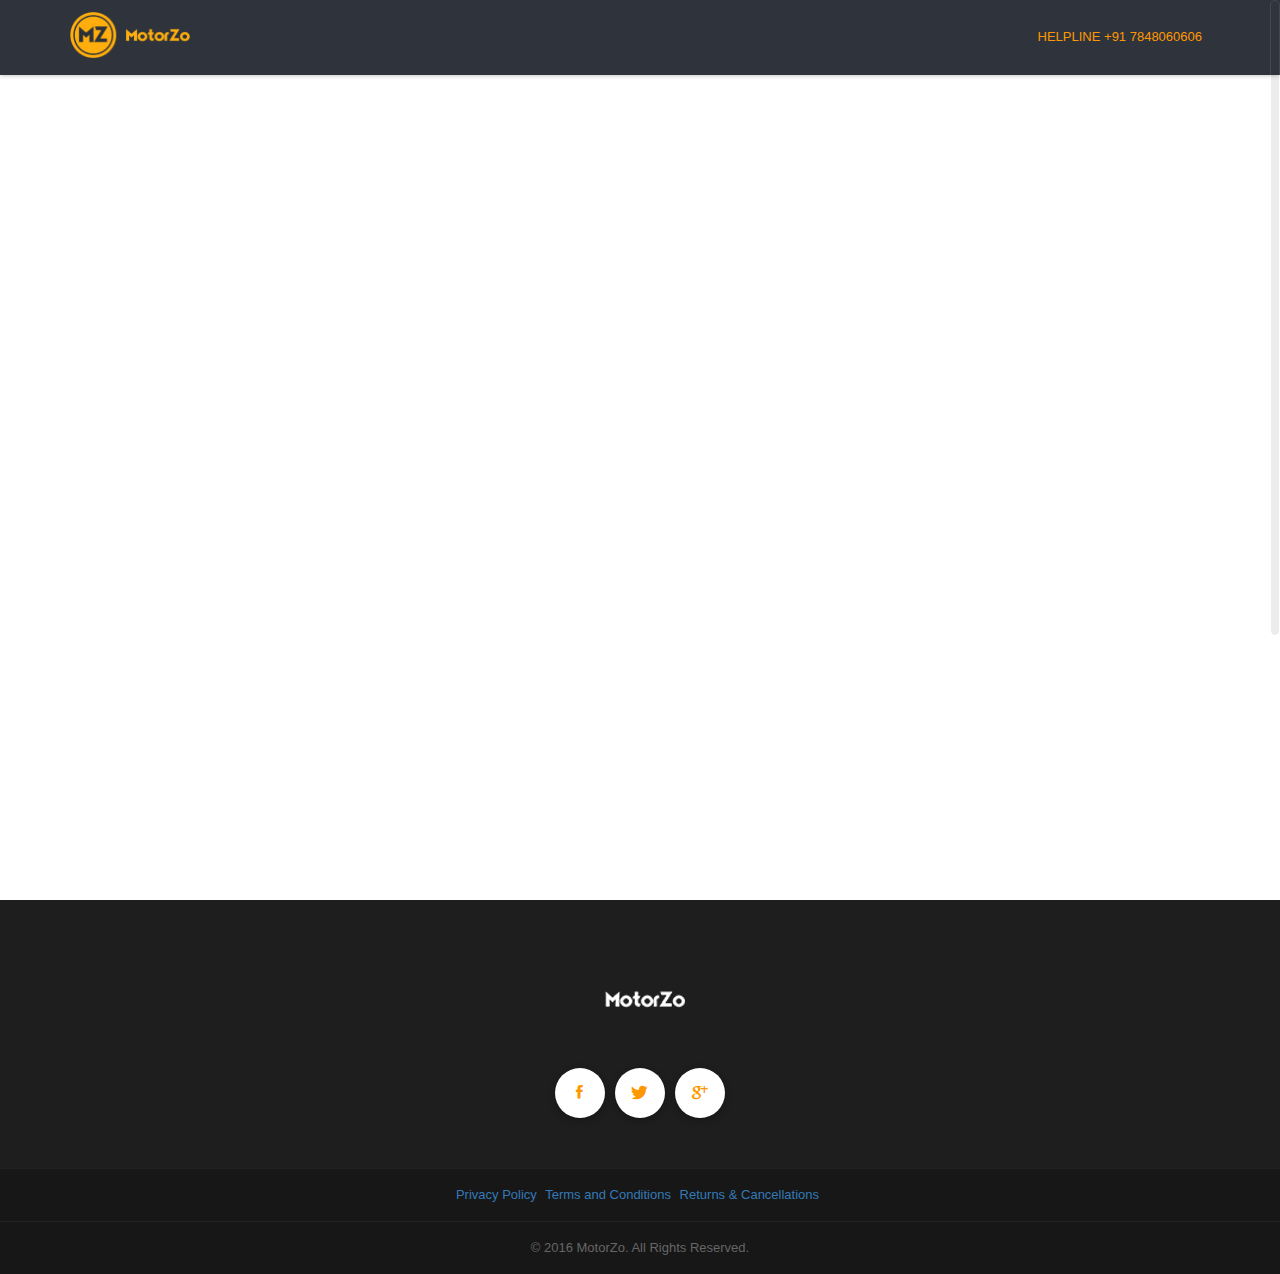
==== privacy-policy.html @ 5f4bff7f "changes in process" ====
<!DOCTYPE html>
<!--[if lt IE 7]>
<html class="no-js lt-ie9 lt-ie8 lt-ie7"> <![endif]-->
<!--[if IE 7]>
<html class="no-js lt-ie9 lt-ie8"> <![endif]-->
<!--[if IE 8]>
<html class="no-js lt-ie9"> <![endif]-->
<!--[if gt IE 8]><!-->
<html class="no-js"> <!--<![endif]-->
<head>
    <meta charset="utf-8">
    <meta http-equiv="X-UA-Compatible" content="IE=edge">
    <title>MotorZo - Car service in bangalore, Book car service in Bangalore,Online car repair services </title>
    <meta name="description"
          content="Motorzo - Best smart car service in Bangalore deals with car repairs, car wash, paint & denting available in a chepest price.">
    <meta name="keywords"
          content="Car service in Bangalore, Car repair, Car service, Car Breakdown service, Best car service, Eco car wash, Car engine repair,car service app,book your car service,car repair mechanics">
    <link rel="canonical" href="http://motorzo.in/"/>
    <meta name="google-site-verification" content="3ieWFFFNA6sRneStFb_Is4Vm1aM96dLu4SOVcyxwtTE"/>
    <script>
        (function (i, s, o, g, r, a, m) {
            i['GoogleAnalyticsObject'] = r;
            i[r] = i[r] || function () {
                        (i[r].q = i[r].q || []).push(arguments)
                    }, i[r].l = 1 * new Date();
            a = s.createElement(o),
                    m = s.getElementsByTagName(o)[0];
            a.async = 1;
            a.src = g;
            m.parentNode.insertBefore(a, m)
        })(window, document, 'script', '//www.google-analytics.com/analytics.js', 'ga');

        ga('create', 'UA-75656193-1', 'auto');
        ga('send', 'pageview');

    </script>


    <meta name="viewport" content="width=device-width, initial-scale=1">
    <link rel="shortcut icon" href="favicon.ico">

    <!-- Stylesheets -->
    <link rel="stylesheet" href="assets/css/materialize.min.css">
    <link rel="stylesheet" href="assets/css/bootstrap.min.css">

    <link rel="stylesheet" href="assets/css/font-awesome.min.css">
    <link rel="stylesheet" href="assets/css/ionicons.min.css">

    <link rel="stylesheet" href="assets/css/fonts.css">
    <link rel="stylesheet" href="assets/css/animate.min.css">
    <link rel="stylesheet" href="assets/owl-carousel/owl.carousel.css">
    <link rel="stylesheet" href="assets/owl-carousel/owl.theme.css">
    <link rel="stylesheet" href="assets/owl-carousel/owl.transitions.css">
    <link rel="stylesheet" href="assets/css/main.css">
    <link rel="stylesheet" href="assets/css/responsive.css">
    <link rel="stylesheet" href="assets/css/colors/color1.css">
    <!-- <link rel="stylesheet" href="assets/css/colors/color2.css"> -->
    <!-- <link rel="stylesheet" href="assets/css/colors/color3.css"> -->
    <!-- <link rel="stylesheet" href="assets/css/colors/color4.css"> -->
    <!-- <link rel="stylesheet" href="assets/css/colors/color5.css"> -->
    <!-- <link rel="stylesheet" href="assets/css/colors/color6.css"> -->
    <!-- <link rel="stylesheet" href="assets/css/colors/color7.css"> -->
    <!-- <link rel="stylesheet" href="assets/css/colors/color8.css"> -->


    <!-- Header Scripts -->

    <!--[if lt IE 9]>
    <script src="assets/js/vendor/html5shiv.js"></script>
    <![endif]-->

</head>
<body>
<!--[if lt IE 7]>
<p class="browsehappy">You are using an <strong>outdated</strong> browser. Please <a href="http://browsehappy.com/">upgrade
    your browser</a> to improve your experience.</p>
<![endif]-->

<!-- Header Menu start -->
<header class="main-header">
    <!-- desktop menu -->
    <div class="header-big-screen hidden-sm hidden-xs">
        <div class="container">
            <div class="header-inner clearfix">
                <a href="index.html" class="logo">
                    <img src="img/logo.png" alt="logo">
                </a>
                <nav class="menu">
                    <ul>

                        <li><a class="menu-smooth-scroll">
                            <div style="color:#FF9800">Helpline +91 7848060606</div>
                        </a></li>
                    </ul>
                </nav>
            </div>
        </div>
    </div>
    <!-- mobile menu -->
    <div class="header-mobile-screen visible-sm visible-xs full-height">
        <div class="header-inner full-height">
            <div class="logo-area clearfix">
                <a href="#home" data-section="#home" class="logo pull-left menu-smooth-scroll">
                    <img src="img/logo.png" alt="logo">
                </a>
                <div class="bar-area pull-right">
                    <a href="#" class="open-menu"><i class="fa fa-bars"></i></a>
                    <a href="#" class="close-menu"><i class="fa fa-times"></i></a>
                </div>
            </div>
            <nav class="menu animated">
                <ul>
                    <li class="current"><a href="#why" data-section="#why" class="menu-smooth-scroll">Why</a></li>
                    <li><a href="#features" data-section="#features" class="menu-smooth-scroll">Features</a></li>
                    <li><a href="#screenshot" data-section="#screenshot" class="menu-smooth-scroll">Screens</a></li>
                    <!-- <li><a href="#packages" data-section="#packages" class="menu-smooth-scroll">Packages</a></li> -->
                    <li><a href="#download" data-section="#download" class="menu-smooth-scroll">Download</a></li>
                    <!-- <li><a href="#team" data-section="#team" class="menu-smooth-scroll">Team</a></li> -->
                    <!-- <li><a href="#blog" data-section="#blog" class="menu-smooth-scroll">Blog</a></li> -->
                    <li><a href="#contact" data-section="#contact" class="menu-smooth-scroll">Contact</a></li>
                </ul>
            </nav>
        </div>
    </div>
</header>
<!-- Header Menu end -->


<!-- Main section start -->
<main class="main">
    <div id="main-container" class="clearfix">
        <section id="home" class="scroll-section banner">

        </section>
    </div>
</main>
<!-- Main section end -->


<!-- Footer area start -->
<footer class="main-footer">
    <div class="top">
        <div class="container">
            <div class="footer-logo">
                <img src="img/logo-white.png" alt="logo">
            </div>
            <div class="footer-social-area">
                <ul class="social footer-social">
                    <li><a href="https://www.facebook.com/MotorZo/" target="_blank" class="btn"><i
                            class="ion-social-facebook"></i></a></li>
                    <li><a href="https://twitter.com/MotorZo" target="_blank" class="btn"><i
                            class="ion-social-twitter"></i></a></li>
                    <li><a href="https://plus.google.com/u/0/b/110877452726288151484/110877452726288151484/posts"
                           target="_blank" class="btn"><i class="ion-social-googleplus"></i></a></li>
                </ul>
            </div>
        </div>
    </div>
    <div class="bottom">
        <div class="container">
            <a href="privacy-policy.html" style="margin-right: 5px">Privacy Policy</a>
            <a href="terms-and-conditions.html" style="margin-right: 5px">Terms and Conditions</a>
            <a href="cancellation-returns.html" style="margin-right: 5px">Returns & Cancellations</a>

        </div>
    </div>
    <div class="bottom">
        <div class="container">
            <p>&copy; 2016 MotorZo. All Rights Reserved.</p>
        </div>
    </div>
</footer>
<!-- Footer area end -->


<script>window.jQuery || document.write('<script type="text/javascript" src="assets/js/vendor/jquery-1.10.2.min.js"><\/script>')</script>

<script type="text/javascript" src="//platform.twitter.com/widgets.js"></script>
<script type="text/javascript" src="assets/js/vendor/detectmobilebrowser.js"></script>
<script type="text/javascript" src="assets/js/vendor/jquery.easing.1.3.js"></script>
<script type="text/javascript" src="assets/js/vendor/bootstrap.min.js"></script>
<script type="text/javascript" src="assets/js/vendor/materialize.min.js"></script>
<script type="text/javascript" src="assets/js/vendor/jquery.nicescroll.min.js"></script>
<script type="text/javascript" src="assets/js/vendor/waypoints.js"></script>
<script type="text/javascript" src="assets/js/vendor/wow.min.js"></script>

<script type="text/javascript" src="assets/js/vendor/jquery.easing.1.3.js"></script>
<script type="text/javascript" src="assets/js/vendor/matchMedia.js"></script>
<script type="text/javascript" src="assets/js/vendor/jquery.counterup.min.js"></script>
<script type="text/javascript" src="assets/js/vendor/jquery.stellar.js"></script>
<script type="text/javascript" src="assets/js/vendor/jquery.fitvids.js"></script>
<script type="text/javascript" src="assets/js/vendor/jquery.tubular.1.0.js"></script>
<script type="text/javascript" src="assets/owl-carousel/owl.carousel.min.js"></script>

<script type="text/javascript" src="assets/js/vendor/tweetie.js"></script>
<script type="text/javascript" src="assets/js/vendor/jquery.timeago.js"></script>
<script type="text/javascript" src="https://maps.google.com/maps/api/js?sensor=true"></script>
<script type="text/javascript" src="assets/js/vendor/jquery.ajaxchimp.min.js"></script>
<script type="text/javascript" src="assets/js/vendor/isotope.pkgd.min.js"></script>
<!-- jwPlayer -->
<script type="text/javascript" src="assets/jwplayer/jwplayer.js"></script>

<script type="text/javascript" src="assets/js/common.js"></script>
<script type="text/javascript" src="assets/js/main.js"></script>
<!-- <script type="text/javascript" src="assets/js/settings.js"></script>-->

<script type='text/javascript'>var fc_CSS = document.createElement('link');
fc_CSS.setAttribute('rel', 'stylesheet');
var isSecured = (window.location && window.location.protocol == 'https:');
var lang = document.getElementsByTagName('html')[0].getAttribute('lang');
var rtlLanguages = ['ar', 'he'];
var rtlSuffix = (rtlLanguages.indexOf(lang) >= 0) ? '-rtl' : '';
fc_CSS.setAttribute('type', 'text/css');
fc_CSS.setAttribute('href', ((isSecured) ? 'https://d36mpcpuzc4ztk.cloudfront.net' : 'http://assets1.chat.freshdesk.com') + '/css/visitor' + rtlSuffix + '.css');
document.getElementsByTagName('head')[0].appendChild(fc_CSS);
var fc_JS = document.createElement('script');
fc_JS.type = 'text/javascript';
fc_JS.defer = true;
fc_JS.src = ((isSecured) ? 'https://d36mpcpuzc4ztk.cloudfront.net' : 'http://assets.chat.freshdesk.com') + '/js/visitor.js';
(document.body ? document.body : document.getElementsByTagName('head')[0]).appendChild(fc_JS);
window.freshchat_setting = '[base64]';</script>
</body>
</html>
---- assets/css/fonts.css ----
/* ===================================================
   Apppick Fonts Stylesheet

   TOC:
    01. font: aileronlight
    02. font: aileronthin
    03. font: aileronregular

====================================================== */



/* ====================================================
   font: aileronlight
=======================================================*/
@font-face {
    font-family: 'aileronlight';
    src: url('../fonts/aileron-light-webfont.eot');
    src: url('../fonts/aileron-light-webfont.eot?#iefix') format('embedded-opentype'),
         url('../fonts/aileron-light-webfont.woff2') format('woff2'),
         url('../fonts/aileron-light-webfont.woff') format('woff'),
         url('../fonts/aileron-light-webfont.ttf') format('truetype'),
         url('../fonts/aileron-light-webfont.svg#aileronlight') format('svg');
    font-weight: normal;
    font-style: normal;
}


/* ====================================================
   font: aileronthin
=======================================================*/
@font-face {
    font-family: 'aileronthin';
    src: url('../fonts/aileron-thin-webfont.eot');
    src: url('../fonts/aileron-thin-webfont.eot?#iefix') format('embedded-opentype'),
         url('../fonts/aileron-thin-webfont.woff2') format('woff2'),
         url('../fonts/aileron-thin-webfont.woff') format('woff'),
         url('../fonts/aileron-thin-webfont.ttf') format('truetype'),
         url('../fonts/aileron-thin-webfont.svg#aileronthin') format('svg');
    font-weight: normal;
    font-style: normal;
}


/* ====================================================
   font: aileronregular
=======================================================*/
@font-face {
    font-family: 'aileronregular';
    src: url('../fonts/aileron-regular-webfont.eot');
    src: url('../fonts/aileron-regular-webfont.eot?#iefix') format('embedded-opentype'),
         url('../fonts/aileron-regular-webfont.woff2') format('woff2'),
         url('../fonts/aileron-regular-webfont.woff') format('woff'),
         url('../fonts/aileron-regular-webfont.ttf') format('truetype'),
         url('../fonts/aileron-regular-webfont.svg#aileronregular') format('svg');
    font-weight: normal;
    font-style: normal;
}


/* ====================================================
   font: aileronbold
=======================================================*/
@font-face {
    font-family: 'aileronbold';
    src: url('../fonts/aileron-bold-webfont.eot');
    src: url('../fonts/aileron-bold-webfont.eot?#iefix') format('embedded-opentype'),
         url('../fonts/aileron-bold-webfont.woff2') format('woff2'),
         url('../fonts/aileron-bold-webfont.woff') format('woff'),
         url('../fonts/aileron-bold-webfont.ttf') format('truetype'),
         url('../fonts/aileron-bold-webfont.svg#aileronbold') format('svg');
    font-weight: normal;
    font-style: normal;
}
---- assets/css/main.css ----
/* ===================================================
   Apppick Layout Stylesheet

   TOC:
    01. General & Global Styles
    02. Section Common Styles
    03. Preloader Styles
    04. Header Styles
    05. Banner Styles
    06. Welcome / Features Styles
    07. Why-This-App Styles
    08. Awesome-Feature Styles
    09. App-Brief Styles
    10. Statistics Styles
    11. Screenshot Styles
    12. Video Styles
    13. Testimonial Styles
    14. Pricing-Table Styles
    15. Offer Styles
    16. Download Styles
    17. Team Styles
    18. Blog Styles
    19. News-Letter Styles
    20. Twitter Styles
    21. Map Styles
    22. Contact Styles
    23. Footer Styles
    24. Some Helper Styles

====================================================== */




/* ====================================================
   General & Global Styles
=======================================================*/
.container .row {
    margin: 0px;
    margin-left: -15px;
    margin-right: -15px;
}

.col-xxs-1,
.col-xxs-2,
.col-xxs-3,
.col-xxs-4,
.col-xxs-5,
.col-xxs-6,
.col-xxs-7,
.col-xxs-8,
.col-xxs-9,
.col-xxs-10,
.col-xxs-11,
.col-xxs-12 {
    position: relative;
    min-height: 1px;
    padding-right: 15px;
    padding-left: 15px;
    float: left;
}


.visible-xxs {
    display: none !important;
}

@media (max-width: 600px) {

    .col-xxs-12 {
        width: 100%;
    }
    .col-xxs-11 {
        width: 91.66666667%;
    }
    .col-xxs-10 {
        width: 83.33333333%;
    }
    .col-xxs-9 {
        width: 75%;
    }
    .col-xxs-8 {
        width: 66.66666667%;
    }
    .col-xxs-7 {
        width: 58.33333333%;
    }
    .col-xxs-6 {
        width: 50%;
    }
    .col-xxs-5 {
        width: 41.66666667%;
    }
    .col-xxs-4 {
        width: 33.33333333%;
    }
    .col-xxs-3 {
        width: 25%;
    }
    .col-xxs-2 {
        width: 16.66666667%;
    }
    .col-xxs-1 {
        width: 8.33333333%;
    }
    .hidden-xxs {
        display: none !important;
    }
    .visible-xxs {
        display: block !important;
    }
}


@-webkit-keyframes fadeInUpSmall{
    0%{
        opacity:0;
        filter: alpha(opacity=0);
        -webkit-transform:translate3d(0,20px,0);
        transform:translate3d(0,20px,0)
    }
    100%{
        opacity:1;
        filter: alpha(opacity=100);
        -webkit-transform:none;
        transform:none
    }
}
@keyframes fadeInUpSmall{
    0% {
        opacity:0;
        filter: alpha(opacity=0);
        -webkit-transform:translate3d(0,20px,0);
        transform:translate3d(0,20px,0)
    }
    100% {
        opacity:1;
        filter: alpha(opacity=100);
        -webkit-transform:none;
        transform:none
    }
}
.fadeInUpSmall {
    -webkit-animation-name:fadeInUpSmall;
    animation-name:fadeInUpSmall
}

@-webkit-keyframes fadeOutUpSmall{
    0% {
        opacity:1;
        filter: alpha(opacity=100);
    }
    100% {
        opacity:0;
        filter: alpha(opacity=0);
        -webkit-transform:translate3d(0,-20px,0);
        transform:translate3d(0,-20px,0);
    }
}

@keyframes fadeOutUpSmall{
    0% {
        opacity:1;
        filter: alpha(opacity=100);
    }
    100% {
        opacity:0;
        filter: alpha(opacity=0);
        -webkit-transform:translate3d(0,-20px,0);
        transform:translate3d(0,-20px,0);
    }
}
.fadeOutUpSmall {
    -webkit-animation-name:fadeOutUpSmall;
    animation-name:fadeOutUpSmall;
}



html,
button,
input,
select,
textarea {
    color: #666;
}

body, html {
    font-size: 14px;
    line-height: 2;
    color: #666;
    width: 100%;
    height: 100%;
    font-family: "LemonMilk", sans-serif;
}
p {
    margin: 0px;
    margin-bottom: 25px;
}

img {
    max-width: 100%;
}

a,
a:hover,
a:visited,
a:focus,
a:active {
    text-decoration: none;
    outline: none !important;
}

a {
    -webkit-transition: all .3s ease;
    transition: all .3s ease;
}

.bg-white {
    background-color: #fff !important;
}
.text-center {
    text-align: center;
}

h1, h2, h3 {
    line-height: 1.2;
    margin: 0px;
}

h4, h5, h6 {
    line-height: 1.5;
    margin: 0px;
}

ul, ol {
    margin: 0px;
    padding: 0px;
}

iframe {
    border: none;
}

/*
 * Remove text-shadow in selection highlight: h5bp.com/i
 * These selection rule sets have to be separate.
 * Customize the background color to match your design.
 */

::-moz-selection {
    background: #b3d4fc;
    text-shadow: none;
}

::selection {
    background: #b3d4fc;
    text-shadow: none;
}

/*=============== A better looking default horizontal rule */

hr {
    display: block;
    height: 1px;
    border: 0;
    border-top: 1px solid #ccc;
    margin: 1em 0;
    padding: 0;
}

/*
 * Remove the gap between images, videos, audio and canvas and the bottom of
 * their containers: h5bp.com/i/440
 */

audio,
canvas,
img,
video {
    vertical-align: middle;
}

/* ================ Remove default fieldset styles */

fieldset {
    border: 0;
    margin: 0;
    padding: 0;
}

/* ================ Allow only vertical resizing of textareas */

textarea {
    resize: vertical;
}

/* ========================== Browse Happy prompt */

.browsehappy {
    margin: 0.2em 0;
    background: #ccc;
    color: #000;
    padding: 0.2em 0;
}


/* ======================================= buttons */

.th-btn {
    outline: none;
    display: inline-block;
    line-height: 1;
    border: none;
    border-radius: 0;
    font-size: 16px;
    height: auto;
}

.th-btn-default {
    color: #fff !important;
    border-color: #fff;
    background: #666;
}



.th-btn-big {
    padding: 17px 43px 16px;
}

.th-btn-medium {
    padding: 16px 30px 15px;
    font-size: 14px;
    text-transform: uppercase;
}

.th-btn-small {
    padding: 11px 16px 10px;
    font-size: 13px;
}


.btn-plain {
    background: #fff;
    box-shadow: none !important;
    padding-left: 0px;
    font-weight: 700;
}
.btn-plain:hover {
    padding-left: 16px;
    color: #fff !important;
}

blockquote {
    margin: 0px;
    padding: 0px;
    border: none;
}

main.main {
    position: relative;
    z-index: 888;
}



/* ====================================================
   Section Common Styles
=======================================================*/

.hidden-overflow {
    overflow: hidden;
}

.overlay {
    position: absolute;
    width: 100%;
    height: 100%;
    top: 0px;
    left: 0px;
}


.overlay-content {
    position: relative;
    z-index: 1;
}


.section-head {
    margin-bottom: 83px;
    line-height: 2.2;
}
.section-head.only-title {
    margin-bottom: 66px;
}

.section-title {
    font-size: 36px;
    line-height: 1.2;
}

.section-title.title-1 {
    margin-bottom: 33px;
    color: #222;
    font-weight: 900;
    text-transform: uppercase;
}

.section-title.title-2 {
    margin-bottom: 28px;
    color: #333;
    font-weight: 300;
}

.section-title.white {
    color: #fff;
}

.section-space {
    padding: 115px 0px;
}

.section-space-top {
    padding-top: 120px;
}

.section-space-bottom {
    padding-bottom: 120px;
}

.parallux-bg {
    background-attachment: fixed;
    background-size: cover !important;
    background-repeat: no-repeat;
}

.section-bg-01 {
    background-color: #f7f7f7;
}
.section-bg-02 {
    background-color: #fff;
}

.color-white {
    color: #fff !important;
}
.color-black {
    color: #666 !important;
}

.container-width {
    width: 1420px;
    max-width: 100%;
    position: relative;
    margin: 0 auto;
    padding: 0px 45px;
}
.container-width .container {
    max-width: 100%;
}


.slider-arrow {
    position: absolute;
    font-size: 30px;
    color: #d0d0d0;
    width: 40px;
    height: 40px;
    line-height: 40px;
    text-align: center;
    top: 50%;
    margin-top: -20px;
}
.slider-arrow.right-arrow {
    right: 0px;
}
.slider-arrow.left-arrow {
    left: 0px;
}




/* ====================================================
   Preloader Styles
=======================================================*/

#loader {
    position: fixed;
    top: 0;
    left: 0;
    width: 100%;
    height: 100%;
    z-index: 99999;
    background-color: #fff;
}

.loader-content {
    text-align: center;
    position: relative;
    top: 50%;
    margin-top: -50px;
    height: 103px;
}

.loading-title {
    color: #333;
}

#loader .preloader-wrapper {
    margin-bottom: 30px;
}






/* ====================================================
   Header Styles
=======================================================*/

.main-header {
    position: fixed;
    width: 100%;
    z-index: 999;
    top: 0px;
    left: 0px;
    box-shadow: 0px 0px 5px rgba(0, 0, 0, 0.3);
    height: auto !important;
}

.header-big-screen {
    background-color: #2f343c;
}


.main-header.mobileBG .full-height {
    height: 100%;
}

.logo {
    float: left;
    display: inline-block;
    max-width: 120px;
    padding: 12px 0px;
}

.menu {
    float: right;
    background: transparent;
    width: auto;
    height: auto;
    line-height: inherit;
    box-shadow: none;
}

.menu li {
    list-style: none;
    position: relative;
    background: none !important;
    display: inline-block;
    margin-left: 15px;
    float: none;
}

.menu li a {
    display: block;
    outline: none !important;
    font-size: 13px;
    color: #727272;
    padding: 30px 8px 26px;
    line-height: 1;
    text-transform: uppercase;
    border-bottom: 6px solid transparent;
}

.menu li.has-sub a {
    border-color: transparent !important;
}

.menu li.has-sub > a:after {
    content: "\f107";
    font-family: FontAwesome;
    font-size: inherit;
    text-rendering: auto;
    -webkit-font-smoothing: antialiased;
    -moz-osx-font-smoothing: grayscale;
    display: inline-block;
    margin-left: 10px;
}

.menu li .sub-menu {
    position: absolute;
    background: #fff;
    width: 200px;
    right: 0px;
    box-shadow: 0px 3px 3px -2px rgba(0, 0, 0, 0.2);
    visibility: hidden;
    opacity: 0;
    filter: alpha(opacity=0);
    -webkit-transition: all .3s;
    transition: all .3s;
    border-top: 6px solid transparent;
    top: 100%;
    margin-top: -6px;
    padding-top: 6px;
}

.menu li .sub-menu li {
    width: 100%;
    margin: 0px;
}

.menu li .sub-menu li a {
    padding: 17px 25px 15px;
    border: none;
}
.menu li:hover .sub-menu {
    visibility: visible;
    opacity: 1;
    filter: alpha(opacity=100);
}

/*---- Header Mobile Screen ----*/


.mobileBG .header-mobile-screen .header-inner {
    padding-bottom: 63px;
}

.main-header.mobileBG {
    top: 0px !important;
    height: auto !important;
}



.header-mobile-screen .logo-area {
    padding: 0px 35px;
    background: #fff;
}

.header-mobile-screen .logo-area .logo {
    margin-bottom: 0px;
}

.header-mobile-screen .bar-area {
    margin-top: 22px;
}

.header-mobile-screen .bar-area a {
    font-size: 25px;
    line-height: 1;
    display: block;
}

.header-mobile-screen .bar-area a.close-menu {
    display: none;
}

.header-mobile-screen .menu {
    text-align: left;
    display: none;
    overflow: auto;
    overflow-x: hidden;
    max-height: 100%;
    padding-left: 15px;
    padding-right: 15px;
    margin-top: 15px;
    padding-bottom: 15px;
}


.header-mobile-screen .menu li {
    display: block;
    margin-left: 0px;
    padding-left: 20px;
    padding-right: 20px;
}
.header-mobile-screen .menu li:hover,
.header-mobile-screen .menu li.current {
    background-color: #fff !important;
}

.header-mobile-screen .menu li:last-child {
    border-bottom: none;
}

.header-mobile-screen .menu li a {
    color: #fff;
    font-size: 14px;
    padding: 21px 0px 18px;
    border: none;
    position: relative;
}


.header-mobile-screen .sub-menu li a {
    padding: 14px 0px 13px;
    font-size: 13px;
}

.header-mobile-screen .menu li.has-sub > a:after {
    position: absolute;
    right: 0px;
    -webkit-transform: rotate(-90deg);
    -ms-transform: rotate(-90deg);
    transform: rotate(-90deg);
}

.header-mobile-screen .menu li.has-sub.active > a:after {
    -webkit-transform: rotate(0deg);
    -ms-transform: rotate(0deg);
    transform: rotate(0deg);
}


.header-mobile-screen .menu li .sub-menu {
    position: relative;
    border-top: none;
    width: 100%;
    padding: 0px 0px 20px;
    display: none;
    visibility: visible;
    opacity: 1;
    filter: alpha(opacity=100);
    margin: 0px;
}
.header-mobile-screen .menu li .sub-menu li {
    padding: 0px;
}


/* ====================================================
   Banner Styles
=======================================================*/

.banner {
    position: relative;
    min-height: 100%;
    padding-top: 189px;
    padding-bottom: 90px;
}
.banner-bg {
    background-image: url('../../img/banner_bg.jpg');
}

.banner .heading {
    font-size: 50px;
    color: #fff;
    line-height: 1.18;
    margin-bottom: 25px;
    letter-spacing: 2px;
    font-weight: bold;
}

.banner .banner-content {
    margin-top: 8%;
    margin-bottom: 15%;
}

.banner .button-area {
    display: table;
    width: 100%;
}
.banner .button-area a {
    margin: 10px;
}

.banner .sub-heading {
    width: 100%;
    color: #fff;
    word-spacing: 3px;
    font-size: 17px;
    font-weight: 300;
    line-height: 1.9;
}
.banner .sub-heading a {
    color: #fff;
    font-weight: 400;
}



.home-bottom-content {
    position: absolute;
    width: 100%;
    bottom: 0px;
    text-align: center;
    border-bottom: 1px solid #e9e9e9;
    overflow: hidden;
}

.single-section {
    display: inline-block;
    padding: 32px 0px 28px;
    border-right: 1px solid #E9E9E9;
    width: 300px;
}

.single-section:last-child {
    border-right: none;
}

.single-section i {
    margin-left: 10px;
}

.single-section a {
    color: #666;
}

.banner-feature {
    color: #fff;
}
.banner-feature-list {
    display: inline-block;
    width: 9%;
    min-width: 175px;
    margin-bottom: 50px;
}
.banner-feature-list i {
    font-size: 30px;
    color: #FFF;
    margin-bottom: 25px;
    display: inline-block;
    line-height: 1;
}
.banner-feature-list .title {
    font-size: 13px;
    font-weight: 300;
}


.call-to-section {
    background: #FFFFFF;
    position: relative;
    z-index: 2;
}







/* ====================================================
   Why-This-App Styles
=======================================================*/

.why-this-app .section-space {}

.why-this-app .section-title {
    margin-bottom: 38px;
}


.why-section-col {
    display: table-cell;
    float: none;
    vertical-align: middle;
    max-width: 50% !important;
}

.why-this-app p {
    margin-bottom: 20px;
}

.why-slider {
    width: 556px;
    position: relative;
    overflow: hidden;
    margin-top: 10px;
}


.why-slider > * {
    margin-top: 0px !important;
    position: absolute !important;
    width: 100%;
    top: 0px;
    left: 100%;
    overflow: hidden;
}


.why-this-app .thumb-area img:nth-child(2) {
    -webkit-transform: translateX(200px);
    -ms-transform: translateX(200px);
    transform: translateX(200px);
    -webkit-transition: all 1s;
    transition: all 1s;
}

.why-this-app .thumb-area.active img:nth-child(2) {
    -webkit-transform: translateX(0px);
    -ms-transform: translateX(0px);
    transform: translateX(0px);
}
.why-this-app .thumb-area.inactive img:nth-child(2) {
    -webkit-transform: translateX(-50px);
    -ms-transform: translateX(-50px);
    transform: translateX(-50px);
}

.owl-carousel .owl-item {
    overflow: hidden;
}

.app-reasion-lists li {
    list-style: none;
    margin-bottom: 30px;
    min-height: 60px;
}

.app-reasion-lists li:last-child {
    margin-bottom: 0px;
}

.app-reasion-lists li a {
    display: block;
    position: relative;
    padding-left: 80px;
}

.app-reasion-lists li a .left-area,
.app-reasion-lists li a:focus .left-area {
    font-size: 24px;
    overflow: hidden;
    width: 60px;
    height: 60px;
    display: inline-block;
    background: #fff;
    border-radius: 50%;
    border: none;
    text-align: center;
    line-height: 58px;
    position: absolute;
    top: 0px;
    left: 0px;
    padding: 0px;
    -webkit-transition: all .3s ease;
    transition: all .3s ease;
}

.app-reasion-lists li a .right-area {
    color: #666;
}

.app-reasion-lists li a:hover .left-area i,
.app-reasion-lists li.active a .left-area i,
.app-reasion-lists li.active a:hover .left-area i {
    color: #fff;
}


/* ====================================================
   Awesome-Feature Styles
=======================================================*/

.amazing-feature.section-space {
    padding-bottom: 90px;
}

.feature-lists-style-one .feature-list {
    position: relative;
    margin-bottom: 23px;
}

.feature-lists-style-one .icon-area {
    width: 60px;
    color: #fff;
    height: 60px;
    line-height: 60px;
    border-radius: 50%;
    font-size: 24px;
    text-align: center;
    -webkit-transition: .3s;
    transition: .3s;
    float: left;
    margin-right: 20px;
    margin-top: 10px;
}

.feature-lists-style-one .icon-area i {}
.feature-lists-style-one .f-content-area {
    overflow: hidden;
}
.feature-lists-style-one .title {
    font-size: 18px;
    margin-bottom: 13px;
    font-weight: 400;
    color: #333;
    margin-top: 2px;
}



/* ====================================================
   App-Brief Styles
=======================================================*/

.app-brief.owl-carousel {
    background-color: #fff;
    padding-bottom: 100px;
}
.thumb-area {
    position: relative;
    height: 474px;
    margin-top: 10px;
}
.thumb-area img {
    position: relative;
    top: 0px;
}

.app-brief-article .content,
.app-brief-article .thumb-area  {
    -webkit-transition: all 1.5s ease;
    transition: all 1.5s ease;
}

.app-brief.owl-theme .owl-controls .owl-pagination .owl-page span {
    width: 50px;
    height: 5px;
    margin: 0px 2px;
    opacity: 1;
    filter: alpha(opacity=100);
    border-radius: 0px;
    background: #ddd;
}


.left-item .app-brief-article .thumb-area {
    -webkit-transform:translateX(-500px);
    -ms-transform:translateX(-500px);
    transform:translateX(-500px);
}


.right-item .app-brief-article .content {
    -webkit-transform:translateX(500px);
    -ms-transform:translateX(500px);
    transform:translateX(500px);
}


.active .app-brief-article .thumb-area {
    -webkit-transform:translateX(0%);
    -ms-transform:translateX(0%);
    transform:translateX(0%);
}

.active .app-brief-article .content {
    -webkit-transform:translateX(0%);
    -ms-transform:translateX(0%);
    transform:translateX(0%);
}


form p span{
    display: block;
}
.wpcf7-list-item-label{
    display: inline;
}
.pb-fw-wrap{
    position: relative;
    top: 50px;
}
.main-footer {
    position: relative;
    top: 0;
    z-index: 111;
}
.date-959{
    width: 200px;
}
select {
    display: block;
}
input[type=text], input[type=password], input[type=email], input[type=url], input[type=time], input[type=date], input[type=datetime-local], input[type=tel], input[type=number], input[type=search], textarea.materialize-textarea{
    height: 20px;
}
[type="checkbox"]:not(:checked), [type="checkbox"]:checked {
    position: inherit;
    /* left: -9999px; */
}

.app-brief-article {
    padding-bottom: 110px;
}

.owl-item .app-brief-article {
    padding-bottom: 40px;
}
.app-brief-article .section-title {
    margin-bottom: 40px;
}

.app-brief-article p {
    margin-bottom: 20px;
}

.thumb-area img:nth-child(1) {
    left: 45px;
    z-index: 2;
    top:12px;
}
.thumb-area img:nth-child(2) {
    right: 76px;
    position: absolute;
    top: 21px;
}

.content a {}
.content ul {
    margin: 0px;
    padding: 0px;
    margin-bottom: 30px;
}
.content ul li:before {
    list-style: none;
    content: "\f474";
    margin-right: 20px;
    display: inline-block;
    font-family: "Ionicons";
    speak: none;
    font-size: 18px;
    font-style: normal;
    font-weight: normal;
    font-variant: normal;
    text-transform: none;
    text-rendering: auto;
    line-height: 1;
    -webkit-font-smoothing: antialiased;
    -moz-osx-font-smoothing: grayscale;
    vertical-align: middle;
}

.content ol {
    padding: 0px;
    margin: 0px;
    padding-left: 23px;
}
.content ol li {
    -webkit-padding-start: 12px;
    -moz-padding-start: 12px;
}

.content li {
    margin-bottom: 5px;
}
.content ul li {
    list-style: none;
}


/* ====================================================
   Statistics Styles
=======================================================*/

.statistics-01 {}

.statistics-bg {
    background-image: url('../../img/bg-02.jpg');
}

.statistics-01 .section-space {
    padding: 118px 0px 64px;
}

.statistic-area {
    position: relative;
    margin: 0px 30px;
}
.statistics-01 .statistic-area {
    margin: 0px;
    margin-bottom: 50px;
    padding: 0px !important;
}

.statistics-01 .top {
    line-height: 1;
    margin-bottom: 16px;
}

.statistics-01 i {
    font-size: 50px;
    color: #fff;
    vertical-align: middle;
    margin-right: 16px;
}

.statistics-01 .number {
    font-size: 40px;
    display: inline-block;
    vertical-align: middle;
    font-weight: 900;
}
.statistics-01 .text {
    font-size: 16px;
    color: #fff;
    margin: 0px;
    font-weight: 300;
}




/* ====================================================
   Screenshot Styles
=======================================================*/

.screenshot {
    background-color: #fff;
}

.screenshot.section-space {
    padding-bottom: 108px;
}

.screenshoot-wrapper {
    margin-top: 52px;
}

.screenshoot-area {
    position: relative;
}



.screenshoot-area .mobile-bg {
    position: absolute;
    top: -42px;
    left: 50%;
    margin-left: -112px;
    z-index: 3;
}

.screenshoot-slider {
    z-index: 2;
}

.screenshoot-slider .owl-wrapper-outer {
    margin-bottom: 100px;
}

.screenshoot-slider .owl-item {
    -webkit-transition: all .2s ease;
    transition: all .2s ease;
}

.screenshoot-slider .owl-item img {
    width: auto;
    display: inline-block;
}
.screenshoot-slider .owl-item {
    -webkit-transition: all .5s ease;
    transition: all .5s ease;
}

.screenshoot-slider .owl-item.left-item {
    padding-right: 24px;
    text-align: left;
}
.screenshoot-slider .owl-item.center-item {
    padding: 0px 12px;
    text-align: center;
}
.screenshoot-slider .owl-item.right-item {
    padding-left: 24px;
    text-align: right;
}

.screenshoot-slider .owl-item img {
    max-width: 100%;
}

.owl-theme .owl-controls .owl-pagination {
    text-align: center;
}
.owl-theme .owl-controls .owl-pagination .owl-page {
    display: inline-block;
}
.owl-theme .owl-controls .owl-pagination .owl-page span {
    width: 12px;
    height: 12px;
    margin: 3px;
    opacity: 1;
    filter: alpha(opacity=100);
    border-radius: 50%;
    background: #bbb;
    display: block;
}

.screenshoot-arrow {
    margin-top: -88px;
}








/* ====================================================
   Video Styles
=======================================================*/

.video-section.section-space {
    padding-bottom: 120px;
}
.video-section .section-head {
    margin-bottom: 0px;
}

.video-buttons {
    margin: -3px;
    margin-top: 40px;
}
.video-buttons a {
    margin: 3px;
}




/* ====================================================
   Testimonial Styles
=======================================================*/

.testimonial {
    color: #000;
}
.testimonial-bg {
    background-image: url('../../img/bg-03.jpg');
}

.testimonial .section-space {
    padding-bottom: 111px;
}

.section-relative {
    position: relative;
}

.single-testimonial {
    text-align: center;
}
.single-testimonial .tes-thumbnail-area {
    position: relative;
    display: table;
    margin: 0px auto 34px;
}
.single-testimonial .tes-thumbnail-outer {
    width: 184px;
    height: 184px;
    border-radius: 50%;
    overflow: hidden;
    border: 2px solid #fff;
    background-color: #fff;
}
.single-testimonial .tes-thumb-img {
    width: 100%;
}
.single-testimonial .thumb-icon-area {
    position: absolute;
    top: 20px;
    right: -6px;
    width: 50px;
    height: 50px;
    line-height: 50px;
    border-radius: 50%;
    font-size: 20px;
    background-color: #fff;
}


.single-testimonial blockquote {
    padding: 0;
    margin: 0;
    border: none;
    line-height: 1.7;
}
.single-testimonial blockquote .blockquote-text {
    font-size: 18px;
    font-style: italic;
    color: #fff;
    margin-bottom: 18px;
}
.single-testimonial blockquote .blockquote-text p {}
.single-testimonial blockquote cite {
    color: #fff;
    font-style: normal;
    font-size: 16px;
}


.tes-thumb-ctrl-area {
    margin-top: 45px;
}
.tes-thumb-ctrl-lists {
    display: table;
    margin: 0px auto;
}
.tes-thumb-ctrl-lists li {
    width: 52px;
    height: 52px;
    border: 1px solid #fff;
    border-radius: 50%;
    overflow: hidden;
    display: inline-block;
    margin-right: 15px;
    z-index: 2;
    position: relative;
    background-color: #fff;
}
.tes-thumb-ctrl-lists li a {
    position: relative;
    display: block;
    width: 100%;
    height: 100%;
    border-radius: 50%;
    overflow: hidden;
}
.tes-thumb-ctrl-lists li a img {
    position: relative;
    width: 100%;
    border-radius: 50%;
}
.tes-thumb-ctrl-lists li a .tes-thumb-overlay {
    position: absolute;
    opacity: 0;
    filter: alpha(opacity=0);
    top: 0px;
    left: 0px;
    width: 100%;
    height: 100%;
    border-radius: 50%;
    -webkit-transition : opacity .5s ease;
    transition : opacity .5s ease;
}
.tes-thumb-ctrl-lists li.active a .tes-thumb-overlay {
    opacity: .5;
    filter: alpha(opacity=50);
}




/* ====================================================
   Pricing-Table Styles
=======================================================*/

.pricing-table {
    position: relative;
    background-color: #fff;
}

.pricing-table.section-space,
.pricing-table .section-space {
    padding-bottom: 90px;
}

.single-pricing-table {
    background-color: #fff;
    margin-bottom: 30px;
    box-shadow: 0px 1px 5px rgba(0,0,0,.2);
}

.pricing-table-style-one .pricing-container > * {
    padding: 0px 40px;
    position: relative;
}

.pricing-table-style-one .pricing-container .p-t-header {
    padding-top: 60px;
    margin-bottom: 30px;
}


.pricing-table-style-one .th-btn-parent {
    color: #fff;
}


.pricing-table-style-one .pricing-container .p-t-header .pricing-title {
    font-size: 36px;
    margin: 0px;
    margin-left: -3px;
    font-weight: 300;
}

.pricing-table-style-one .best-tag {
    width: 60px;
    height: 47px;
    background-color: #fff;
    text-align: center;
    padding: 15px 5px;
    line-height: 16px;
    font-size: 14px;
    position: absolute;
    top: -2px;
    right: 20px;
    box-shadow: 0px 0px 1px rgba(0, 0, 0, 0.2);
}

.pricing-table-style-one .pricing-container .p-t-body {
    margin-bottom: 40px;
}

.pricing-table-style-one .pricing-container .p-t-body ul {
    margin: 0px;
    padding: 0px;
}

.pricing-table-style-one .pricing-container .p-t-body ul li {
    list-style: none;
    margin-bottom: 22px;
    color: #999;
}

.pricing-table-style-one .pricing-container .p-t-body ul li.not-include {
    text-decoration: line-through;
}

.pricing-table-style-one .pricing-container .p-t-footer {
    padding-bottom: 40px;
}

.pricing-table-style-one .pricing-container .p-t-footer .price {
    float: left;
    font-size: 36px;
    line-height: 1;
    font-weight: 300;
}

.pricing-table-style-one .pricing-container .p-t-footer .price .currency {
    font-size: 25px;
    line-height: 1;
    display: inline-block;
    font-weight: 400;
    margin-right: 3px;
}
.pricing-table-style-one .pricing-container .p-t-footer .price span {
    vertical-align: middle;
}

.pricing-table-style-one .pricing-container .p-t-footer .button {
    float: right;
}

.pricing-table-style-one.best {
    color: #fff;
}
.pricing-table-style-one.best .th-btn {
    background-color: #fff !important;
}

.pricing-table-style-one.best .pricing-container .p-t-body ul li {
    color: #fff;
}



/* ====================================================
   Offer Styles
=======================================================*/

.special-offer {}
.offer-content-wrapper {
    position: relative;
    min-height: 610px;
}
.offer-left-area,
.offer-right-area {
    float: left;
    width: 50%;
    min-height: 1px;
}

.offer-image-area {
    text-align: center;
    position: absolute;
    bottom: 0px;
    width: inherit;
    padding: 0px 20px;
}
.offer-content {
    margin-top: 16%;
    margin-bottom: 50px;
    position: relative;
    padding-left: 15px;
}
.offer-content .offer-abs-bg {
    position: absolute;
    top: 0px;
    right: 0px;
}
.offer-content .offer-abs-bg .big-font {
    font-size: 300px;
    opacity: .1;
    filter: alpha(opacity=10);
    margin-top: -30px;
}


.offer-content h2 {
    font-size: 30px;
    font-weight: 400;
    line-height: 1.13;
    margin-bottom: 47px;
    color: #333;
}
.offer-content h2 span {
    display: block;
    margin-left: 80px;
    font-size: 39px;
    font-weight: 500;
    text-transform: uppercase;
}
.offer-content h3 {
    color: #333;
    margin-bottom: 42px;
    font-size: 24px;
    font-weight: 400;
}
.offer-content h3 span {
}
.offer-content p:last-of-type {
    margin-bottom: 41px;
}
.offer-content a {}






/* ====================================================
   Download Styles
=======================================================*/

.download {
}

.download-bg {
    background-image: url('../../img/bg-04.jpg');
}

.download-buttons {
    margin-top: 66px;
}

.download-buttons a {
    display: inline-block;
    background: #fff;
    padding: 19px 33px;
    line-height: 1;
    margin: 5px;
    text-align: left;
    color: inherit;
    height: auto;
    border-radius: 0px;
}
.download-buttons a * {
    letter-spacing: 0px;

}
.download-buttons .left-area {
    font-size: 25px;
    float: left;
    margin-right: 17px;
}

.download-buttons .right-area {
    float: right;
}
.download-buttons .right-area * {
}
.download-buttons .top-area {
    display: block;
    font-size: 11px;
    margin-bottom: 3px;
    color: #666;
}
.download-buttons .bottom-area {
    display: block;
    color: #333;
    font-size: 16px;
}

.download-buttons a:hover * {
    color: #fff;
}

.download-buttons a:active {
    box-shadow: 0px 2px 4px rgba(0, 0, 0, 0.5) inset;
}






/* ====================================================
   Team Styles
=======================================================*/

.team-member {
    background-color: #fff;
}
.team-member.section-space {
    padding-bottom: 28px;
}
.single-team-wrap {
    padding: 0px 20px;
    padding-bottom: 160px;
}
.single-team {
    position: relative;
}
.single-team .team-member-img {
    position: relative;
    z-index: 2;
}
.single-team .team-member-img img {
    width: 100%;
    max-width: 100%;
    -webkit-filter: grayscale(100%);
    -moz-filter: grayscale(100%);
    -o-filter: grayscale(100%);
    -ms-filter: grayscale(100%);
    filter: grayscale(100%);
    -webkit-filter: gray;
    filter: gray;

    -webkit-transition: all .4s ease;
    transition: all .4s ease;
}

.single-team .team-member-info {
    position: absolute;
    width: 100%;
    left: 0px;
    top: 100%;
    padding-top: 26px;
}
.single-team .info-area-top {
    margin-bottom: 20px;
}

.team-theme-01 .single-team .info-area-top {
    -webkit-transform: translateY(-66px);
    -ms-transform: translateY(-66px);
    transform: translateY(-66px);
    -webkit-transition: all .4s ease;
    transition: all .4s ease;
}

.team-theme-01:hover .single-team .info-area-top {
    -webkit-transform: translateY(0px);
    -ms-transform: translateY(0px);
    transform: translateY(0px);
}

.team-theme-01:hover .single-team .team-member-img img {
    -webkit-filter: grayscale(0%);
    -moz-filter: grayscale(0%);
    -o-filter: grayscale(0%);
    -ms-filter: grayscale(0%);
    filter: grayscale(0%);
}

.team-theme-01 .single-team .info-area-bottom {
    -webkit-transform: translateY(-66px);
    -ms-transform: translateY(-66px);
    transform: translateY(-66px);
    -webkit-transition: all .4s ease;
    transition: all .4s ease;
}
.team-theme-01:hover .single-team .info-area-bottom {
    -webkit-transform: translateY(06px);
    -ms-transform: translateY(06px);
    transform: translateY(06px);
}

.single-team .info-area-bottom .t-m-name {
    font-size: 18px;
    color: #333;
    margin-bottom: 5px;
    text-transform: uppercase;
    font-weight: 500;
}
.single-team .info-area-bottom .t-m-designation {
    font-size: 14px;
}

.social {
    padding: 0px;
    margin: 0px;
    display: table;
    width: 100%;
    margin-bottom: -5px;
}
.social li {
    list-style: none;
    display: inline-block;
    margin: 5px;
}
.social li a {
    display: block;
    width: 35px;
    height: 35px;
    border-radius: 50%;
    line-height: 35px;
    font-size: 15px;
    text-align: center;
    padding: 0;
}

.team-theme-01 .single-team:hover .area-top img {
    -webkit-filter: grayscale(0%);
    -moz-filter: grayscale(0%);
    -o-filter: grayscale(0%);
    -ms-filter: grayscale(0%);
    filter: grayscale(0%);
}






/* ====================================================
   Blog Styles
=======================================================*/


.blog-section {
    background-color: #f7f7f7;
    padding-bottom: 120px;
}
.blog-section .home-blog-posts {
    margin-bottom: 25px;
}
.single-post {
    padding-top: 4px;
}

.comment-link {
    color: #333;
}

.blog-posts {
    overflow: hidden;
}
.single-blog-post.theme01 {
    background: #fff;
    padding: 20px;
}

.single-blog-post {
    margin-bottom: 30px;
    width: 100%;
}
.blog-post-thumb-container {
    position: relative;
    margin-bottom: 15px;
    line-height: 1;
    width: 100%;
    overflow: hidden;
}
.blog-post-thumb-container .blog-post-thumb-permalink {
    display: block;
    position: relative;
}
.blog-post-thumb-container .blog-post-thumb-permalink:after {
    position: absolute;
    content: "\f08e";
    font: normal normal normal 15px/33px FontAwesome;
    text-rendering: auto;
    -webkit-font-smoothing: antialiased;
    -moz-osx-font-smoothing: grayscale;
    border: 1px solid #fff;
    color: #fff;
    left: 50%;
    top: 50%;
    width: 35px;
    height: 35px;
    text-align: center;
    margin-left: -17px;
    margin-top: -17px;
    -webkit-transition: all .3s ease;
    transition: all .3s ease;
    opacity: 0;
    filter: alpha(opacity=0);
    -webkit-transform: scale(0);
    -ms-transform: scale(0);
    transform: scale(0);
}
.blog-post-thumb-container .blog-post-thumbnail {
    max-width: 100%;
    width: 100%;
    -webkit-filter: grayscale(100%);
    -moz-filter: grayscale(100%);
    -o-filter: grayscale(100%);
    -ms-filter: grayscale(100%);
    filter: grayscale(100%);
    -webkit-filter: gray;
    filter: gray;

    -webkit-transition: all .4s ease;
    transition: all .4s ease;
}
.blog-post-thumb-container:hover .blog-post-thumbnail {
    -webkit-filter: grayscale(0%);
    -moz-filter: grayscale(0%);
    -o-filter: grayscale(0%);
    -ms-filter: grayscale(0%);
    filter: grayscale(0%);
}
.blog-post-thumb-container .blog-post-thumb-permalink:hover:after {
    opacity: 1;
    filter: alpha(opacity=100);
    -webkit-transform: scale(1);
    -ms-transform: scale(1);
    transform: scale(1);
}

.blog-post-thumb-container .jwlogo {
    display: none !important;
}

.single-blog-post .blog-post-title-permalink {
    display: table;
    color: #333;
}
.single-blog-post .blog-post-title {
    font-size: 20px;
    margin-bottom: 4px;
    text-transform: uppercase;
    font-weight: 900;
}
.single-blog-post .blog-post-meta,
.single-blog-post .blog-post-meta a {
    font-size: 13px;
    color: #bbbbbb;
}
.single-blog-post .blog-post-meta {
    margin-bottom: 13px;
}

.single-blog-post .blog-post-content {
    color: #666;
    margin-bottom: 18px;
    max-height: 137px;
    overflow: hidden;
}
.single-blog-post .blog-post-content *:last-child {
    margin-bottom: 0px;
}

.single-blog-post .blog-post-bottom-meta {
}

.single-blog-post .blog-post-bottom-meta a.favorite-link {
    color: #a3a3a3;
}

.single-blog-post .blog-post-bottom-meta.read-more .favorite-link {
    margin-top: 6px;
}



.blog-post-thumb-container > iframe {
    width: 100% !important;
    border: none;
    height: 100% !important;
}

.thumb-slides-controller {}
.thumb-slides-controller a {
    font-size: 16px;
    width: 25px;
    height: 25px;
    line-height: 25px;
    text-align: center;
    display: block;
    position: absolute;
    top: 5px;
    left: 5px;
    color: #fff;
    -webkit-transition: all .5s ease;
    transition: all .5s ease;
}
.thumb-slides-controller a.right-arrow {
    left: 35px;
}
.thumb-slides-controller a:hover {
    background-color: #444;
}





/* ====================================================
   News-Letter Styles
=======================================================*/

.news-letter {}

.news-letter-bg {
    background-image: url('../../img/bg-05.jpg');
}

.news-letter .section-space {
    padding-bottom: 111px;
}

.newsletter-form-area form {
    display: inline-block;
    position: relative;
    width: 530px;
    max-width: 100%;
}

.newsletter-form-area .mail-icon {
    width: 25px;
    position: absolute;
    left: 0px;
    top: 0px;
    height: 100%;
    padding: 0px;
    margin: 0px;
    line-height: 39px;
    color: #ADADAD;
    font-size: 17px;
    text-align: left;
}

.newsletter-form-area form input[type="email"] {
    border: none;
    max-width: 100%;
    color: #ddd;
    border-bottom: 1px solid #fff;
    margin: 0px;
    padding-right: 30px;
    padding-left: 30px;
    text-align: center;
    display: block;
    box-sizing: border-box;
    font-weight: 300;
    font-size: 14px;
}
.newsletter-form-area form input[type="submit"] {
    outline: none;
    text-indent: -99999px;
    background: url('../../img/go-btn.png') transparent no-repeat;
    width: 25px;
    background-position: center right;
    border: none;
    position: absolute;
    right: 0px;
    top: 0px;
    height: 100%;
    padding: 0px;
    margin: 0px;
}



.newsletter-form-area input::-webkit-input-placeholder {
    line-height: 1.9;
    color: #bbb;
}

.newsletter-form-area input:-moz-placeholder {
    line-height: 1.9;
    color: #bbb;
}

.newsletter-form-area input::-moz-placeholder {
    line-height: 1.9;
    color: #bbb;
}

.newsletter-form-area input:-ms-input-placeholder {
    line-height: 1.9;
    color: #bbb;
}

.mailchimp-form-message {
    display: table;
    margin: 30px auto 0px;
    color: #333;
    font-size: 13px;
    padding: 7px 15px;
    font-weight: 400;
    background-color: #fff;
}
.mailchimp-form-message.error {
    color: #FF5F5F;
}
.mailchimp-form-message * {
    margin: 0px;
}





/* ====================================================
   Twitter Styles
=======================================================*/

.tweet-section {
    background-color: #fff;
}
.tweet-section.section-space {
    padding-bottom: 108px;
}
.twitter-header {
    margin-top: 5px;
}
.twitter-header .twitter-icon {
    font-size: 50px;
    margin-bottom: 18px;
    display: inline-block;
}
.twitter-header .twitter-title {
    font-size: 30px;
}


#allTweets {}
#allTweets .single-tweet {}
#allTweets .single-tweet .tweet-date {
    font-size: 15px;
    color: #999;
    margin-bottom: 18px;
    line-height: 1;
}

#allTweets .single-tweet .tweet-text {
    margin-bottom: 25px;
    font-size: 15px;
}

#allTweets .single-tweet .tweet-text a:hover {}

#allTweets .single-tweet .tweet-controlls {
    margin-bottom: 22px;
}

#allTweets .single-tweet .tweet-controlls a {
    color: #999;
    margin-left: 15px;
    margin-right: 15px;
}

#allTweets .single-tweet .tweet-controlls a i {
    display: inline-block;
    margin-right: 5px;
    font-size: 14px;
    vertical-align: middle;
}
#allTweets .single-tweet .tweet-controlls a.relpy-btn i {
    font-size: 22px;
}
#allTweets .single-tweet .tweet-controlls a.retweet-btn i {
    font-size: 16px;
}
#allTweets .single-tweet .tweet-controlls a.favorite-btn i {
    font-size: 16px;
}


.slider-arrow.tweets-arrow {
    margin-top: 20px;
}







/* ====================================================
   Map Styles
=======================================================*/
.map-section {
    position: relative;
}

.map-header-area {
    text-align: center;
    color: #fff;
    padding: 36px 0px;
    width: 100%;
    z-index: 1;
}
.map-header-area h2 {
    font-size: 24px;
    text-transform: uppercase;
    font-weight: 900;
}
.map-header-area h2 .location-icon {
    display: inline-block;
    background: #fff;
    color: #666;
    width: 50px;
    height: 50px;
    border-radius: 50%;
    line-height: 50px;
    margin-right: 18px;
}

.map {
    width: 100%;
    height: 450px;
}
.map #map {
    display: block;
    width: 100%;
    height: 100%;
}

#map img {
    max-width: inherit;
}







/* ====================================================
   Contact Styles
=======================================================*/

.contact {
    position: relative;
    bottom: 0px;
    width: 100%;
    background-color: #fff;
    border-top: 1px solid rgba(0,0,0,.1);
}

.contact .contact-location-toggle-btn {
    display: block;
    width: 66px;
    height: 66px;
    line-height: 66px;
    text-align: center;
    border-radius: 50%;
    color: #fff;
    padding: 0px;
    position: absolute;
    top: 0px;
    left: 50%;
    margin-left: -33px;
    margin-top: -33px;
    z-index: 333;
}
.contact .contact-location-toggle-btn i {
    font-size: 30px;
}

.contact .contact-content-wrapper {
    padding-top: 110px;
    display: none;
    padding-bottom: 120px;
}
.contact-title {
    font-size: 20px;
    color: #777;
    margin-bottom: 35px;
}

.contact-info .contact-info-lists li {
    list-style: none;
    margin-bottom: 20px;
}
.contact-info .contact-info-lists li a {
    font-size: 14px;
    color: #777;
    display: inline-block;
    position: relative;
    padding-left: 47px;
    min-height: 35px;
    padding-top: 4px;
}
.contact-info .contact-info-lists li a span {
    display: inline-block;
    width: 35px;
    height: 35px;
    line-height: 36px;
    background: #fff;
    border-radius: 50%;
    text-align: center;
    font-size: 12px;
    padding: 0px;
    position: absolute;
    top: 0;
    left: 0;
}
.contact-info .contact-info-lists li a span i {
    font-size: 17px;
}
.contact-info .contact-info-lists li a:hover span i {
    color: #fff !important;
}


.cu-form input,
.cu-form textarea {
    margin-bottom: 23px;
    border-bottom-color: #ececec;
    height: 30px;
}


.cu-form input:focus,
.cu-form textarea:focus {
    color: #444;
    font-size: 14px;
}

.cu-form input[type="submit"] {
    width: auto;
    font-size: 14px;
    color: #fff;
    border: none;
    padding: 15px 30px;
    height: auto;
    margin-bottom: 30px;
    margin-top: 20px;
}


.cu-form .input-field label {
    color: #bbb;
    left: 0px;
    top: 0px;
}
.cu-form .input-field label.active {
    font-size: 13px;
    color: #727272;
    -webkit-transform: translateY(-94%);
    -ms-transform: translateY(-94%);
    transform: translateY(-94%);
}


.cu-form .form-message {
    padding: 10px;
    font-size: 13px;
    background: #fff;
}
.cu-form .form-message * {
    margin: 0px;
}
.cu-form .form-message.error {
    color: #FF5F5F;
}






/* ====================================================
   Footer Styles
=======================================================*/

.main-footer {
    position: relative;
    z-index: 111;
}
.main-footer {
    text-align: center;
}
.main-footer .top {
    background-color: #1e1e1e;
    color: #2f343c;
    padding: 85px 0px 50px;
}

.main-footer .footer-logo {
    margin-bottom: 50px;
}

.main-footer .bottom {
    background-color: #171717;
    color: #666;
    font-size: 13px;
    padding: 13px 0px;
    border-top: 1px solid #222222;
}
.main-footer .bottom p {
    margin: 0px;
}
.main-footer .footer-social li {}
.main-footer .footer-social li a {
    font-size: 17px;
    border: none;
    width: 50px;
    height: 50px;
    padding: 0px;
    line-height: 50px;
    background-color: #fff;
}
.main-footer .footer-social li a:hover {
    color: #fff;
}






/* ====================================================
   Some Helper Styles
=======================================================*/

/*
 * For IE 6/7 only
 * Include this rule to trigger hasLayout and contain floats.
 */

.clearfix {
    *zoom: 1;
}

.nobgimage {
    background-image: inherit !important;
}

.opaciry30 {
    opacity: .3 !important;
    filter: alpha(opacity=30);
}

@media print,
(-webkit-min-device-pixel-ratio: 1.25),
(min-resolution: 120dpi) {
    /* Style adjustments for high resolution devices */
}

/*
 * Print styles.
 *  Inlined to avoid required HTTP connection: h5bp.com/r
 */

@media print {
    * {
        background: transparent !important;
        color: #000 !important; /* Black prints faster: h5bp.com/s */
        box-shadow: none !important;
        text-shadow: none !important;
    }

    a,
    a:visited {
        text-decoration: underline;
    }

    a[href]:after {
        content: " (" attr(href) ")";
    }

    abbr[title]:after {
        content: " (" attr(title) ")";
    }

    /*
     * Don't show links for images, or javascript/internal links
     */

    a[href^="javascript:"]:after,
    a[href^="#"]:after {
        content: "";
    }

    pre,
    blockquote {
        border: 1px solid #999;
        page-break-inside: avoid;
    }

    thead {
        display: table-header-group; /* h5bp.com/t */
    }

    tr,
    img {
        page-break-inside: avoid;
    }

    img {
        max-width: 100% !important;
    }

    @page {
        margin: 0.5cm;
    }

    p,
    h2,
    h3 {
        orphans: 3;
        widows: 3;
    }

    h2,
    h3 {
        page-break-after: avoid;
    }
}
#fpi_content {
    position: absolute;
    left: 64px !important;
    top: -63px !important;
    width: 296px !important;
    height: 586px !important;
    padding: 10px 20px 10px 20px;
    background-color: #2f343c !important;
}

#fpi_feedback {
    z-index: 999999;
    position: fixed;
    width: 60px;
    height: 350px;
    right: 0px;
    top: 144px;
    font-size: 16px;
    color: white;
}
#fpi_title {
    position: absolute;
    left: -20px !important;
    top: 109px !important;
    background-color: #2f343c !important;
    cursor: pointer;
    width: 140px !important;
    padding-left: 10px;
    padding-right: 10px;
}
#fpi_title:hover{
    background-color: #FF9800 !important;
}
#fpi_title h3 {
    padding: 5px 10px 10px 10px !important;
    margin: 0;
    width: 100%;
    color: #fff;
    word-spacing: 3px;
    font-size: 17px;
    font-weight: 300;
    line-height: 1.9;
}
#fpi_title h2 {
    font-size: 18px;
    padding: 5px 10px 10px 10px !important;
    margin: 0;
}
#fpi_content #fpi_submit_submit input{
    height: 37px !important;
    width: 110px !important;
}
input[type=text], input[type=password], input[type=email], input[type=url], input[type=time], input[type=date], input[type=datetime-local], input[type=tel], input[type=number], input[type=search], textarea.materialize-textarea{
    color: #fff !important;
}
#fpi_content #fpi_submit_message textarea {
    height: 60px !important;
    color: #fff !important;
}
#booknowForm label {
    font-size: 14px !important;
    color: #9e9e9e;
}
#fpi_content #fpi_header_message {
    margin-bottom: 20px;
    margin-left: 5px;
    height: 40px;
    overflow: hidden;
    font-size: 20px !important;
}
#fpi_content #fpi_submit_message {
    margin: 0 !important;
}
---- assets/css/responsive.css ----
/* ===================================================
   Apppick Media Queries

   TOC : 
	1. screen height less than 900px ( laptop / lablet/ mobile Screen )
	2. screen width less than 1200px ( large Screen )
	3. screen width less than 1200px and more then 767px ( Only Medium Screen / Tablets )
	4. screen width less than 992px ( Medium Screen / Tablets )
	5. screen width less than 768px ( Mobile wide/Smaller Tablets )
	6. screen width less than 601px ( Medium Screen Mobile )
	7. screen width less than 501px ( Small Screen Mobile )
	8. screen width less than 371px ( Extra Small Screen Mobile )

====================================================== */


/* screen height less than 900px
------------------------------- */
@media (max-height: 900px) {

	.banner .content {
		padding-top: 70px;
	}

}


/* screen width less than 1200px
------------------------------- */
@media (max-width: 1199px) {
	.s-feature-w {
		margin: 0px 0px 40px;
	}

	.thumb-area img:nth-child(1) {
		left: 30px;
	}

	.thumb-area img:nth-child(2) {
		right: 50px;
	}

	.why-slider {
		width: 456px;
	}

	.statistics-01 .section-space {
		padding: 90px 0px 36px;
	}

	.banner .heading {
		font-size: 43px;
	}

	.blog-banner-area .section-space {
		padding: 60px 0px 55px;
	}
}



/* screen width less than 1200px and more then 767px
------------------------------- */
@media (min-width : 768px) and (max-width: 1199px) {
	.header-big-screen .menu li {
		margin-right: 4px;
	}

	.image-area img {
		max-width: 135%;
	}

	.screenshoot-area .mobile-bg {
		top: -40px;
		margin-left: -102px;
	}
	.screenshoot-area .mobile-bg img {
		width: 187px;
	}
}


/* screen width less than 992px
------------------------------ */
@media (max-width: 991px) {
	body, html {
		font-size: 13px;
	}

	.th-btn-medium {
		padding: 13px 20px 12px;
		font-size: 13px;
	}

	.section-space {
		padding: 94px 0px;
	}

	.section-space-top {
	    padding-top: 105px;
	}

	.blog-banner-area {
		margin-top: 70px;
	}

	.feature-lists-style-three .feature-list {
		padding: padding: 45px 20px 45px;
	}

	.section-space-bottom,
	.blog-section,
	.section-space-bottom,
	.amazing-feature.section-space,
	.video-section.section-space {
	    padding-bottom: 105px;
	}

	.main-header {
		height: auto !important;
	    -webkit-transition: background .5s;
	            transition: background .5s;
	}

	.main-header.mobileBG {
		height: 100% !important;
	}

	.menu {
		width: 100%;
	}
	.menu li .sub-menu {
		transition: none;
	}
	
	.image-area img {
		max-width: 180%;
	}

	.banner {
		padding-top: 150px;
	}

	.banner .content {
		padding-top: 0px;
		margin-bottom: 75px;
	}

	.banner-feature-list {
		width: 17%;
		min-width: 150px;
	}

	
	.app-brief-article .section-title {
		margin-bottom: 30px;
	}
	.app-brief-article p {
		margin-bottom: 20px;
	}

	.thumb-area img:nth-child(1) {
		left: 0px;
	}

	.thumb-area img:nth-child(2) {
		right: 30px;
	}

	.why-slider {
		width: 345px;
	}
	.statistics .section-space {
		padding: 100px 0px;
	}
	
	.statistics-01 .section-space {
		padding: 80px 0px 26px;
	}
	.statistics-01 .top {
		margin-bottom: 10px;
	}
	.statistics-01 i {
		font-size: 40px;
		margin-right: 12px;
	}
	.statistics-01 .number {
		font-size: 30px;
	}
	.statistics-01 .text {
		font-size: 15px;
	}

	.statistic-area {
		margin: 0px 10px;
	}



	.pricing-table-style-one .pricing-container .p-t-header .pricing-title {
		font-size: 30px;
	}

	.pricing-table-style-one .best-tag {
		height: 40px;
		padding: 12px 5px;
	}

	.pricing-table-style-one .pricing-container > * {
		padding: 0px 20px;
	}

	.pricing-table-style-one .pricing-container .p-t-header {
		padding-top: 45px;
		margin-bottom: 20px;
	}

	.pricing-table-style-one .pricing-container .p-t-body {
		margin-bottom: 25px;
	}

	.pricing-table-style-one .pricing-container .p-t-body ul li {
		margin-bottom: 15px;
	}

	.pricing-table-style-one .pricing-container .p-t-footer {
		padding-bottom: 35px;
	}

	.pricing-table-style-one .pricing-container .p-t-footer .price {
		font-size: 30px;
	}

	.pricing-table-style-one .pricing-container .p-t-footer .price .currency {
		font-size: 19px;
	}





	.screenshoot-area .mobile-bg {
		top: -49px;
		margin-left: -123px;
	}

	.screenshoot-area .mobile-bg img {
		width: 229px;
	}

	.single-testimonial blockquote .blockquote-text {
		font-size: 16px;
	}
	.single-testimonial blockquote cite {
		font-size: 14px;
	}


	.video-section .section-head {
	 	margin-bottom: 70px;
	}


	.offer-content .offer-abs-bg .big-font {
		font-size: 200px;
	}

	.offer-content p:last-of-type {
		margin-bottom: 20px;
	}


	.download-buttons a {
		padding: 20px 32px;
	}



	.single-team-wrap {
		padding: 0px 0px 130px;
	}

	.single-team .team-member-info {
		padding-top: 15px;
	}

	.single-team .info-area-top {
		margin-bottom: 5px;
	}

	.social li a {
		width: 32px;
		height: 32px;
		line-height: 30px;
		font-size: 13px;
	}

	.single-team .team-member-info {
		padding-top: 20px;
	}

	.single-team .info-area-top {
		margin-bottom: 10px;
	}

	.single-team .team-member-img img {
		-webkit-filter: grayscale(0%);
		-moz-filter: grayscale(0%);
		-o-filter: grayscale(0%);
		-ms-filter: grayscale(0%);
		filter: grayscale(0%);
	}

	.team-member.section-space {
		padding-bottom: 81px;
	}

	.team-theme-01 .single-team .info-area-top,
	.team-theme-01:hover .single-team .info-area-bottom,
	.team-theme-01 .single-team .info-area-bottom {
		-webkit-transform: translateY(0px);
		    -ms-transform: translateY(0px);
		        transform: translateY(0px);
	}

	.team-theme-01 .single-team .info-area-bottom .t-m-name {
		font-size: 18px;
		margin-bottom: 0px;
	}

	.team-theme-01 .single-team .info-area-bottom .t-m-designation {
		font-size: 13px;
	}



	.single-blog-post.theme01 {
		padding: 15px;
	}

	.blog-post-thumb-container .blog-post-thumbnail {
		-webkit-filter: grayscale(0%);
		-moz-filter: grayscale(0%);
		-o-filter: grayscale(0%);
		-ms-filter: grayscale(0%);
		filter: grayscale(0%);
	}

	.single-blog-post-meta a .top {
		font-size: 30px;
	}
}


/* screen width less than 768px
------------------------------ */
@media (max-width : 767px) {

	.container {
		padding-left: 30px;
		padding-right: 30px;
		width: 100% !important;
	}

	.banner .banner-content {
		margin-top: 10%;
		margin-bottom: 19%;
	}

	.banner .heading {
		font-size: 35px;
	}

	.banner .sub-heading {
		font-size: 15px;
	}

	.banner-feature-list {
		width: 27%;
		min-width: 160px;
	}

	.loader {
	    font-size: 70px;
	    margin-top: -35px;
	    margin-left: -35px;
	}

	.why-section-col {
		display: block;
		max-width: 100% !important;
	}

	.app-reasion-lists li.active a .left {
	    background: #fff;
	    border-color: #eeeeee;
	}

	.feature-lists-one {
		padding-left: 15px;
	}

	.feature-lists-two {
		padding-right: 15px;
	}


	.statistic-area {
		margin: 0px;
	}
	
	.statistics-01 .section-space {
		padding: 80px 0px 26px;
	}



	.content {
		margin-bottom: 50px;
	}

	.thumb-area {
		height: 275px;
		margin-top: 0;
	}

	.thumb-area img {
		max-width: 250px;
		max-height: 100%;
	}

	.thumb-area img:nth-child(1) {
		left: 0;
	}

	.thumb-area img:nth-child(2) {
		left: 105px;
		max-width: 120px;
		top: 14px;
	}

	.screenshoot-slider .owl-item.left,
	.screenshoot-slider .owl-item.center,
	.screenshoot-slider .owl-item.right {
		padding: 0px !important;
		text-align: center !important;
	}

	.screenshoot-slider .single-screenshoot {
		padding: 0px;
	}

	.screenshoot-slider .owl-wrapper-outer {
		margin-bottom: 0px;
	}

	.screenshoot-arrow {
		margin-top: -20px;
	}

	.screenshoot-slider .owl-controls {
		display: none !important;
	}



	.single-pricing-table {
		margin: 0px auto 30px;
		width: 60%;
		min-width: 260px;
		max-width: 100%;
	}



	.single-testimonial .tes-thumbnail-outer {
		width: 170px;
		height: 170px;
	}

	.single-testimonial .thumb-icon-area {
		top: 20px;
		right: -3px;
		width: 42px;
		height: 42px;
		line-height: 42px;
		font-size: 16px;
	}



	.offer-content-wrapper {
		min-height: inherit !important;
	}

	.offer-right-area {
		float: none;
		width: 100%;
	}

	.offer-content {
		margin-top: 0px;
		margin-bottom: 80px;
	}

	.offer-content .offer-abs-bg {
		right: 30px;
	}




	.download-buttons a {
	    padding: 16px 27px 14px 21px;
	}

	.download-buttons .left-area {
	    font-size: 27px;
	    margin-right: 14px;
	}

	.download-buttons .top-area {
	    font-size: 11px;
	}



	.team-members-wrap > div:nth-child(odd) .single-team-wrap {
		margin-left: 15%;
		margin-right: 0%;
	}

	.team-members-wrap > div:nth-child(even) .single-team-wrap {
		margin-right: 15%;
		margin-left: 0%;
	}


	.single-post {
		padding-left: 65px;
		padding-right: 65px;
	}

	.single-post.full-width {
		padding-left: 20px;
		padding-right: 20px;
	}



	.single-blog-post.theme01 {
		padding: 20px;
	}

	.contact .map-location-toggle-btn {
		width: 66px;
		height: 66px;
		line-height: 56px;
		margin-left: -33px;
		margin-top: -33px;
	}

	.cu-form input[type="submit"] {
		font-size: 14px;
		padding: 8px 30px;
	}

	.map-header-area h2 {
		font-size: 18px;
	}

	.main-footer .top {
		padding: 65px 0px 30px;
	}

	.main-footer .footer-logo {
		margin-bottom: 30px;
	}

	.main-footer .footer-social li a {
		font-size: 15px;
		width: 44px;
		height: 44px;
		line-height: 44px;
	}

	.blog-posts {
		box-shadow: none;
	}
	.blog-pagination {
		margin-bottom: 30px;
	}

	.sidebar-area {
		padding-left: 50px;
		padding-right: 50px;
	}

	.single-blog-page .sidebar-area {
		padding-left: 0px;
		padding-right: 0px;
	}


	.blog-banner-area .section-space {
		padding: 45px 0px 40px;
	}
	.blog-banner-area .section-space .page-title {
		font-size: 42px;
	}
	.single-sidebar {
		margin: 0px 0px 50px 0px;
	}
}


/* screen width less than 601px
------------------------------ */
@media (max-width: 600px) {
	.section-title {
		font-size: 32px;
	}

	.feature-lists-style-one.feature-lists-two .feature-list:nth-child(even) {
		background-color: #f7f7f7;
	}

	.feature-lists-style-one.feature-lists-two .feature-list:nth-child(odd) {
		background-color: #fff;
	}

	.feature-lists-one {
		padding-left: 0px;
	}
	
	.feature-lists-two {
		padding-right: 0px;
	}

	.statistic-area {
		margin: 10px 15%;
	}

	.team-members-wrap > div:nth-child(even) .single-team-wrap,
	.team-members-wrap > div:nth-child(odd) .single-team-wrap {
		margin-left: auto;
		margin-right: auto;
		width: 50%;
		min-width: 220px;
		max-width: 100%;
	}

	.twitter-header .twitter-title {
		margin-bottom: 40px;
	}

	#allTweets .single-tweet .tweet-controlls a {
		font-size: 13px;
		margin-left: 10px;
		margin-right: 10px;
	}

	.contact .contact-content-wrapper {
		padding-bottom: 50px;
	}

	.cu-form {
		margin-bottom: 40px;
	}

	.cu-form .contact-title {
		margin-bottom: 30px;
	}

	.cu-form input, .cu-form textarea {
		margin-bottom: 20px;
	}

	.contact-info .contact-info-lists li {
		margin-bottom: 15px;
	}

	.contact-info .contact-info-lists li a {
		font-size: 14px;
		line-height: 1.5;
	}

	.contact-info .contact-info-lists li a span {
		top: -4px;
	}
}
/* screen width less than 501px
------------------------------ */
@media (max-width : 500px) {

	.section-title {
		font-size: 30px;
	}

	.loader {
	    font-size: 40px;
	    margin-top: -20px;
	    margin-left: -20px;
	}

	.banner .heading {
		font-size: 30px;
	}

	.offer-content .offer-abs-bg .big-font {
		font-size: 180px;
	}

	.feature-lists-style-one.feature-lists-two .feature-list:hover * {
		color: #fff;
	}

	.statistics .section-space {
		padding: 80px 0px;
	}

	.statistics-01 .section-space {
		padding: 80px 0px 26px;
	}

	.single-testimonial blockquote .blockquote-text {
		font-size: 14px;
	}

	.pricing-table-style-one .pricing-container .p-t-body {
		font-size: 14px;
	}

	.single-post {
		padding-left: 30px;
		padding-right: 30px;
	}

	.single-post.full-width {
		padding-left: 0px;
		padding-right: 0px;
	}

	.main-footer .top {
		padding: 65px 0px 25px;
	}
	.main-footer .footer-logo {
		margin-bottom: 25px;
	}

	.main-footer .footer-social li a {
		font-size: 15px;
		width: 40px;
		height: 40px;
		line-height: 40px;
	}

	.single-post-relative-area {
		padding-left: 90px;
	}

	.single-post-left-area {
		width: 60px;
	}

	.single-post-right-area {
		margin-bottom: 40px;
		padding-bottom: 10px;
	}

	.sidebar-area {
		padding-left: 15px;
		padding-right: 15px;
	}

	.single-blog-page .sidebar-area {
		padding-left: 0px;
		padding-right: 0px;
	}

	.blog-banner-area .section-space {
		padding: 35px 0px 30px;
	}
	.blog-banner-area .section-space .page-title {
		font-size: 35px;
	}
}


/* screen width less than 371px
------------------------------ */
@media (max-width : 370px) {
	.statistic-area {
		padding: 23px 10px 10px;
	}

	.statistics .section-space {
		padding: 50px 0px;
	}

	.statistics-01 .section-space {
		padding: 70px 0px 16px;
	}



	.offer-content .offer-abs-bg .big-font {
		font-size: 130px;
		margin-top: -10px;
	}

	

	#allTweets .single-tweet .tweet-controlls a {
		font-size: 13px;
		margin-left: 5px;
		margin-right: 5px;
	}

	.single-post-relative-area {
		padding-left: 80px;
	}

	.single-blog-post-meta a .top {
		font-size: 22px;
	}

	.single-blog-post-meta a .bottom {
		font-size: 11px;
	}

	.blog-pagination .pagination li {
		width: 28px;
		height: 28px;
	}
	.blog-pagination .pagination li a {
		line-height: 28px;
	}
	.single-post {
		padding-left: 5px;
		padding-right: 5px;
	}

	.primary-sidebar {
		padding: 0px 5px;
	}

	.single-blog-page .primary-sidebar {
		padding: 0px 15px;
	}
	
	.sidebar-area {
		padding-left: 0;
		padding-right: 0;
	}
}
---- assets/css/colors/color1.css ----
.th-btn-default:focus,
.th-btn-default:active,
.th-btn-default:hover,
.owl-theme .owl-controls .owl-pagination .owl-page.active span,
.tes-thumb-ctrl-lists li a .tes-thumb-overlay,
.download-buttons a:hover,
.thumb-slides-controller a,
.main-footer .footer-social li a:hover,
.feature-lists-style-one .feature-list .icon-area,
.item-info-wrap,
.blog-pagination .pagination li.active a,
.blog-pagination .pagination li.active a:hover,
.tagcloud a:hover,
.overlay-brand,
.single-pricing-table .th-btn,
.contact .contact-location-toggle-btn,
.cu-form input[type="submit"],
.cu-form input[type="submit"]:focus,
.cu-form input[type="submit"]:active,
.cu-form input[type="submit"]:hover,
.contact-info .contact-info-lists li a:hover span,
.main-footer .footer-social li a:hover,
.btn-plain:hover,
.main-header.mobileBG {
    background-color: #FF9800;
}


.single-blog-post .blog-post-title-permalink:hover,
.single-blog-post .blog-post-meta a:hover,
.single-blog-post .blog-post-bottom-meta a:hover,
.single-blog-post .blog-post-bottom-meta a.favorite-link.active,
.single-blog-post .blog-post-bottom-meta a.favorite-link:hover,
.twitter-header .twitter-icon,
.twitter-header .twitter-title,
#allTweets .single-tweet .tweet-text a,
#allTweets .single-tweet .tweet-controlls a:hover,
.contact-info .contact-info-lists li a:hover,
.feature-common-style.extend .feature-title,
.team-theme-02 .social li a:hover,
.statistics-02 .number,
.blog-pagination .pagination li a:active,
.blog-pagination .pagination li a:focus,
.blog-pagination .pagination li a:hover,
.single-blog-post-content a,
.com-title a,
.author a,
.lp-content .title a:hover,
.boderd-list li:hover:before,
.boderd-list li:hover a,
.category-list li:hover span,
.slider-arrow:hover,
.header-mobile-screen .bar-area a,
.header-mobile-screen .menu li:hover a,
.header-mobile-screen .menu li:focus a,
.header-mobile-screen .menu li.current a,
.header-big-screen .menu li a:hover,
.header-big-screen .menu li a:focus,
.header-big-screen .menu li a:active,
.header-big-screen .menu li.current a,
.banner .icons a.active,
.banner .icons a:hover,
.feature-style-01 .inner-box i,
.content ul li:before,
.single-testimonial blockquote cite span,
.offer-content .offer-abs-bg .big-font,
.offer-content h2 span,
.offer-content h3 span,
.download-buttons .left-area *,
.th-btn-transparent:focus,
.th-btn-transparent:active,
.th-btn-transparent:hover,
.small-menu .header-big-screen .menu li a:hover,
.small-menu .header-big-screen .menu li.current a,
.s-f-top i,
.app-reasion-lists li a .left-area i,
.statistics-01 .number,
.single-blog-post-meta a.favourite-link.active .top,
.single-blog-post-meta a:hover .top,
.single-testimonial .thumb-icon-area,
.pricing-table-style-one.best .th-btn,
#allTweets .single-tweet .tweet-controlls a i,
.contact-info .contact-info-lists li a span i,
.cu-form .form-message.success,
.mailchimp-form-message.success,
.main-footer .footer-social li a,
.btn-plain,
.comment-meta .comment-reply,
.single-team .info-area-bottom .t-m-designation {
    color: #FF9800;
}



.overlay-one {
    
     /*background: rgba(63, 81, 181, 0.8);*/
    background: #ffc266
}

.overlay-two {
    background-color: rgba(8, 8, 8, .90);
}

.overlay-three {
    background-color: rgba(0, 0, 0, .92);
}

.overlay-four {
    background-color: rgba(0, 0, 0, 0.6);
}

.overlay-five {
    background-color: #111;
}

.color-brand {
    color: #FF9800 !important;
}

.bg-brand {
    background-color: #FF9800 !important;
}

.input-text:focus,
.header-big-screen .menu li .sub-menu li:first-child,
.feature-common-style:hover .outer-box,
.menu li a:hover,
.preloader-wrapper .spinner-layer,
.menu li .sub-menu,
.menu li.current a {
    border-color: #FF9800;
}

.feature-common-style:hover .inner-box {
    background: #FF9800;
    border-color: transparent;
}

.feature-style-01 .inner-box {
    border: 1px solid #FF9800;
    border-radius: 50%;
}

.team-theme-01 .social li a:hover,
.app-reasion-lists li a:hover .left-area,
.app-reasion-lists li.active a .left-area,
.app-reasion-lists li.active a:hover .left-area {
    border-color: #FF9800;
    background-color: #FF9800;
}


.cu-form input:focus,
.cu-form textarea:focus {
    border-color: #FF9800;
}




input[type=text]:focus:not([readonly]), input[type=password]:focus:not([readonly]), input[type=email]:focus:not([readonly]), input[type=url]:focus:not([readonly]), input[type=time]:focus:not([readonly]), input[type=date]:focus:not([readonly]), input[type=datetime-local]:focus:not([readonly]), input[type=tel]:focus:not([readonly]), input[type=number]:focus:not([readonly]), input[type=search]:focus:not([readonly]), textarea.materialize-textarea:focus:not([readonly]) {
    border-bottom: 1px solid #FF9800;
    box-shadow: 0 1px 0 0 #FF9800;
}
---- assets/css/colors/color2.css ----
.th-btn-default:focus,
.th-btn-default:active,
.th-btn-default:hover,
.owl-theme .owl-controls .owl-pagination .owl-page.active span,
.tes-thumb-ctrl-lists li a .tes-thumb-overlay,
.download-buttons a:hover,
.thumb-slides-controller a,
.main-footer .footer-social li a:hover,
.feature-lists-style-one .feature-list .icon-area,
.item-info-wrap,
.blog-pagination .pagination li.active a,
.blog-pagination .pagination li.active a:hover,
.tagcloud a:hover,
.overlay-brand,
.single-pricing-table .th-btn,
.contact .contact-location-toggle-btn,
.cu-form input[type="submit"],
.cu-form input[type="submit"]:focus,
.cu-form input[type="submit"]:active,
.cu-form input[type="submit"]:hover,
.contact-info .contact-info-lists li a:hover span,
.main-footer .footer-social li a:hover,
.btn-plain:hover,
.main-header.mobileBG {
    background-color: #C377E0;
}


.single-blog-post .blog-post-title-permalink:hover,
.single-blog-post .blog-post-meta a:hover,
.single-blog-post .blog-post-bottom-meta a:hover,
.single-blog-post .blog-post-bottom-meta a.favorite-link.active,
.single-blog-post .blog-post-bottom-meta a.favorite-link:hover,
.twitter-header .twitter-icon,
.twitter-header .twitter-title,
#allTweets .single-tweet .tweet-text a,
#allTweets .single-tweet .tweet-controlls a:hover,
.contact-info .contact-info-lists li a:hover,
.feature-common-style.extend .feature-title,
.team-theme-02 .social li a:hover,
.statistics-02 .number,
.blog-pagination .pagination li a:active,
.blog-pagination .pagination li a:focus,
.blog-pagination .pagination li a:hover,
.single-blog-post-content a,
.com-title a,
.author a,
.lp-content .title a:hover,
.boderd-list li:hover:before,
.boderd-list li:hover a,
.category-list li:hover span,
.slider-arrow:hover,
.header-mobile-screen .bar-area a,
.header-mobile-screen .menu li:hover a,
.header-mobile-screen .menu li:focus a,
.header-mobile-screen .menu li.current a,
.header-big-screen .menu li a:hover,
.header-big-screen .menu li a:focus,
.header-big-screen .menu li a:active,
.header-big-screen .menu li.current a,
.banner .icons a.active,
.banner .icons a:hover,
.feature-style-01 .inner-box i,
.content ul li:before,
.single-testimonial blockquote cite span,
.offer-content .offer-abs-bg .big-font,
.offer-content h2 span,
.offer-content h3 span,
.download-buttons .left-area *,
.th-btn-transparent:focus,
.th-btn-transparent:active,
.th-btn-transparent:hover,
.small-menu .header-big-screen .menu li a:hover,
.small-menu .header-big-screen .menu li.current a,
.s-f-top i,
.app-reasion-lists li a .left-area i,
.statistics-01 .number,
.single-blog-post-meta a.favourite-link.active .top,
.single-blog-post-meta a:hover .top,
.single-testimonial .thumb-icon-area,
.pricing-table-style-one.best .th-btn,
#allTweets .single-tweet .tweet-controlls a i,
.contact-info .contact-info-lists li a span i,
.cu-form .form-message.success,
.mailchimp-form-message.success,
.main-footer .footer-social li a,
.btn-plain,
.comment-meta .comment-reply,
.single-team .info-area-bottom .t-m-designation {
    color: #C377E0;
}



.overlay-one {
    background: rgba(195, 119, 224, 0.8);
}

.overlay-two {
    background-color: rgba(8, 8, 8, .90);
}

.overlay-three {
    background-color: rgba(0, 0, 0, .92);
}

.overlay-four {
    background-color: rgba(0, 0, 0, 0.6);
}

.overlay-five {
    background-color: #111;
}

.color-brand {
    color: #C377E0 !important;
}

.bg-brand {
    background-color: #C377E0 !important;
}

.input-text:focus,
.header-big-screen .menu li .sub-menu li:first-child,
.feature-common-style:hover .outer-box,
.menu li a:hover,
.preloader-wrapper .spinner-layer,
.menu li .sub-menu,
.menu li.current a {
    border-color: #C377E0;
}

.feature-common-style:hover .inner-box {
    background: #C377E0;
    border-color: transparent;
}

.feature-style-01 .inner-box {
    border: 1px solid #C377E0;
    border-radius: 50%;
}

.team-theme-01 .social li a:hover,
.app-reasion-lists li a:hover .left-area,
.app-reasion-lists li.active a .left-area,
.app-reasion-lists li.active a:hover .left-area {
    border-color: #C377E0;
    background-color: #C377E0;
}


.cu-form input:focus,
.cu-form textarea:focus {
    border-color: #C377E0;
}




input[type=text]:focus:not([readonly]), input[type=password]:focus:not([readonly]), input[type=email]:focus:not([readonly]), input[type=url]:focus:not([readonly]), input[type=time]:focus:not([readonly]), input[type=date]:focus:not([readonly]), input[type=datetime-local]:focus:not([readonly]), input[type=tel]:focus:not([readonly]), input[type=number]:focus:not([readonly]), input[type=search]:focus:not([readonly]), textarea.materialize-textarea:focus:not([readonly]) {
    border-bottom: 1px solid #C377E0;
    box-shadow: 0 1px 0 0 #C377E0;
}
---- assets/css/colors/color3.css ----
.th-btn-default:focus,
.th-btn-default:active,
.th-btn-default:hover,
.owl-theme .owl-controls .owl-pagination .owl-page.active span,
.tes-thumb-ctrl-lists li a .tes-thumb-overlay,
.download-buttons a:hover,
.thumb-slides-controller a,
.main-footer .footer-social li a:hover,
.feature-lists-style-one .feature-list .icon-area,
.item-info-wrap,
.blog-pagination .pagination li.active a,
.blog-pagination .pagination li.active a:hover,
.tagcloud a:hover,
.overlay-brand,
.single-pricing-table .th-btn,
.contact .contact-location-toggle-btn,
.cu-form input[type="submit"],
.cu-form input[type="submit"]:focus,
.cu-form input[type="submit"]:active,
.cu-form input[type="submit"]:hover,
.contact-info .contact-info-lists li a:hover span,
.main-footer .footer-social li a:hover,
.btn-plain:hover,
.main-header.mobileBG {
    background-color: #00baff;
}


.single-blog-post .blog-post-title-permalink:hover,
.single-blog-post .blog-post-meta a:hover,
.single-blog-post .blog-post-bottom-meta a:hover,
.single-blog-post .blog-post-bottom-meta a.favorite-link.active,
.single-blog-post .blog-post-bottom-meta a.favorite-link:hover,
.twitter-header .twitter-icon,
.twitter-header .twitter-title,
#allTweets .single-tweet .tweet-text a,
#allTweets .single-tweet .tweet-controlls a:hover,
.contact-info .contact-info-lists li a:hover,
.feature-common-style.extend .feature-title,
.team-theme-02 .social li a:hover,
.statistics-02 .number,
.blog-pagination .pagination li a:active,
.blog-pagination .pagination li a:focus,
.blog-pagination .pagination li a:hover,
.single-blog-post-content a,
.com-title a,
.author a,
.lp-content .title a:hover,
.boderd-list li:hover:before,
.boderd-list li:hover a,
.category-list li:hover span,
.slider-arrow:hover,
.header-mobile-screen .bar-area a,
.header-mobile-screen .menu li:hover a,
.header-mobile-screen .menu li:focus a,
.header-mobile-screen .menu li.current a,
.header-big-screen .menu li a:hover,
.header-big-screen .menu li a:focus,
.header-big-screen .menu li a:active,
.header-big-screen .menu li.current a,
.banner .icons a.active,
.banner .icons a:hover,
.feature-style-01 .inner-box i,
.content ul li:before,
.single-testimonial blockquote cite span,
.offer-content .offer-abs-bg .big-font,
.offer-content h2 span,
.offer-content h3 span,
.download-buttons .left-area *,
.th-btn-transparent:focus,
.th-btn-transparent:active,
.th-btn-transparent:hover,
.small-menu .header-big-screen .menu li a:hover,
.small-menu .header-big-screen .menu li.current a,
.s-f-top i,
.app-reasion-lists li a .left-area i,
.statistics-01 .number,
.single-blog-post-meta a.favourite-link.active .top,
.single-blog-post-meta a:hover .top,
.single-testimonial .thumb-icon-area,
.pricing-table-style-one.best .th-btn,
#allTweets .single-tweet .tweet-controlls a i,
.contact-info .contact-info-lists li a span i,
.cu-form .form-message.success,
.mailchimp-form-message.success,
.main-footer .footer-social li a,
.btn-plain,
.comment-meta .comment-reply,
.single-team .info-area-bottom .t-m-designation {
    color: #00baff;
}



.overlay-one {
    background: rgba(0, 186, 255, 0.8);
}

.overlay-two {
    background-color: rgba(8, 8, 8, .90);
}

.overlay-three {
    background-color: rgba(0, 0, 0, .92);
}

.overlay-four {
    background-color: rgba(0, 0, 0, 0.6);
}

.overlay-five {
    background-color: #111;
}

.color-brand {
    color: #00baff !important;
}

.bg-brand {
    background-color: #00baff !important;
}

.input-text:focus,
.header-big-screen .menu li .sub-menu li:first-child,
.feature-common-style:hover .outer-box,
.menu li a:hover,
.preloader-wrapper .spinner-layer,
.menu li .sub-menu,
.menu li.current a {
    border-color: #00baff;
}

.feature-common-style:hover .inner-box {
    background: #00baff;
    border-color: transparent;
}

.feature-style-01 .inner-box {
    border: 1px solid #00baff;
    border-radius: 50%;
}

.team-theme-01 .social li a:hover,
.app-reasion-lists li a:hover .left-area,
.app-reasion-lists li.active a .left-area,
.app-reasion-lists li.active a:hover .left-area {
    border-color: #00baff;
    background-color: #00baff;
}


.cu-form input:focus,
.cu-form textarea:focus {
    border-color: #00baff;
}




input[type=text]:focus:not([readonly]), input[type=password]:focus:not([readonly]), input[type=email]:focus:not([readonly]), input[type=url]:focus:not([readonly]), input[type=time]:focus:not([readonly]), input[type=date]:focus:not([readonly]), input[type=datetime-local]:focus:not([readonly]), input[type=tel]:focus:not([readonly]), input[type=number]:focus:not([readonly]), input[type=search]:focus:not([readonly]), textarea.materialize-textarea:focus:not([readonly]) {
    border-bottom: 1px solid #00baff;
    box-shadow: 0 1px 0 0 #00baff;
}
---- assets/css/colors/color4.css ----
.th-btn-default:focus,
.th-btn-default:active,
.th-btn-default:hover,
.owl-theme .owl-controls .owl-pagination .owl-page.active span,
.tes-thumb-ctrl-lists li a .tes-thumb-overlay,
.download-buttons a:hover,
.thumb-slides-controller a,
.main-footer .footer-social li a:hover,
.feature-lists-style-one .feature-list .icon-area,
.item-info-wrap,
.blog-pagination .pagination li.active a,
.blog-pagination .pagination li.active a:hover,
.tagcloud a:hover,
.overlay-brand,
.single-pricing-table .th-btn,
.contact .contact-location-toggle-btn,
.cu-form input[type="submit"],
.cu-form input[type="submit"]:focus,
.cu-form input[type="submit"]:active,
.cu-form input[type="submit"]:hover,
.contact-info .contact-info-lists li a:hover span,
.main-footer .footer-social li a:hover,
.btn-plain:hover,
.main-header.mobileBG {
    background-color: #16a085;
}


.single-blog-post .blog-post-title-permalink:hover,
.single-blog-post .blog-post-meta a:hover,
.single-blog-post .blog-post-bottom-meta a:hover,
.single-blog-post .blog-post-bottom-meta a.favorite-link.active,
.single-blog-post .blog-post-bottom-meta a.favorite-link:hover,
.twitter-header .twitter-icon,
.twitter-header .twitter-title,
#allTweets .single-tweet .tweet-text a,
#allTweets .single-tweet .tweet-controlls a:hover,
.contact-info .contact-info-lists li a:hover,
.feature-common-style.extend .feature-title,
.team-theme-02 .social li a:hover,
.statistics-02 .number,
.blog-pagination .pagination li a:active,
.blog-pagination .pagination li a:focus,
.blog-pagination .pagination li a:hover,
.single-blog-post-content a,
.com-title a,
.author a,
.lp-content .title a:hover,
.boderd-list li:hover:before,
.boderd-list li:hover a,
.category-list li:hover span,
.slider-arrow:hover,
.header-mobile-screen .bar-area a,
.header-mobile-screen .menu li:hover a,
.header-mobile-screen .menu li:focus a,
.header-mobile-screen .menu li.current a,
.header-big-screen .menu li a:hover,
.header-big-screen .menu li a:focus,
.header-big-screen .menu li a:active,
.header-big-screen .menu li.current a,
.banner .icons a.active,
.banner .icons a:hover,
.feature-style-01 .inner-box i,
.content ul li:before,
.single-testimonial blockquote cite span,
.offer-content .offer-abs-bg .big-font,
.offer-content h2 span,
.offer-content h3 span,
.download-buttons .left-area *,
.th-btn-transparent:focus,
.th-btn-transparent:active,
.th-btn-transparent:hover,
.small-menu .header-big-screen .menu li a:hover,
.small-menu .header-big-screen .menu li.current a,
.s-f-top i,
.app-reasion-lists li a .left-area i,
.statistics-01 .number,
.single-blog-post-meta a.favourite-link.active .top,
.single-blog-post-meta a:hover .top,
.single-testimonial .thumb-icon-area,
.pricing-table-style-one.best .th-btn,
#allTweets .single-tweet .tweet-controlls a i,
.contact-info .contact-info-lists li a span i,
.cu-form .form-message.success,
.mailchimp-form-message.success,
.main-footer .footer-social li a,
.btn-plain,
.comment-meta .comment-reply,
.single-team .info-area-bottom .t-m-designation {
    color: #16a085;
}



.overlay-one {
    background: rgba(22, 160, 133, 0.8);
}

.overlay-two {
    background-color: rgba(8, 8, 8, .90);
}

.overlay-three {
    background-color: rgba(0, 0, 0, .92);
}

.overlay-four {
    background-color: rgba(0, 0, 0, 0.6);
}

.overlay-five {
    background-color: #111;
}

.color-brand {
    color: #16a085 !important;
}

.bg-brand {
    background-color: #16a085 !important;
}

.input-text:focus,
.header-big-screen .menu li .sub-menu li:first-child,
.feature-common-style:hover .outer-box,
.menu li a:hover,
.preloader-wrapper .spinner-layer,
.menu li .sub-menu,
.menu li.current a {
    border-color: #16a085;
}

.feature-common-style:hover .inner-box {
    background: #16a085;
    border-color: transparent;
}

.feature-style-01 .inner-box {
    border: 1px solid #16a085;
    border-radius: 50%;
}

.team-theme-01 .social li a:hover,
.app-reasion-lists li a:hover .left-area,
.app-reasion-lists li.active a .left-area,
.app-reasion-lists li.active a:hover .left-area {
    border-color: #16a085;
    background-color: #16a085;
}


.cu-form input:focus,
.cu-form textarea:focus {
    border-color: #16a085;
}




input[type=text]:focus:not([readonly]), input[type=password]:focus:not([readonly]), input[type=email]:focus:not([readonly]), input[type=url]:focus:not([readonly]), input[type=time]:focus:not([readonly]), input[type=date]:focus:not([readonly]), input[type=datetime-local]:focus:not([readonly]), input[type=tel]:focus:not([readonly]), input[type=number]:focus:not([readonly]), input[type=search]:focus:not([readonly]), textarea.materialize-textarea:focus:not([readonly]) {
    border-bottom: 1px solid #16a085;
    box-shadow: 0 1px 0 0 #16a085;
}
---- assets/css/colors/color5.css ----
.th-btn-default:focus,
.th-btn-default:active,
.th-btn-default:hover,
.owl-theme .owl-controls .owl-pagination .owl-page.active span,
.tes-thumb-ctrl-lists li a .tes-thumb-overlay,
.download-buttons a:hover,
.thumb-slides-controller a,
.main-footer .footer-social li a:hover,
.feature-lists-style-one .feature-list .icon-area,
.item-info-wrap,
.blog-pagination .pagination li.active a,
.blog-pagination .pagination li.active a:hover,
.tagcloud a:hover,
.overlay-brand,
.single-pricing-table .th-btn,
.contact .contact-location-toggle-btn,
.cu-form input[type="submit"],
.cu-form input[type="submit"]:focus,
.cu-form input[type="submit"]:active,
.cu-form input[type="submit"]:hover,
.contact-info .contact-info-lists li a:hover span,
.main-footer .footer-social li a:hover,
.btn-plain:hover,
.main-header.mobileBG {
    background-color: #ff6060;
}


.single-blog-post .blog-post-title-permalink:hover,
.single-blog-post .blog-post-meta a:hover,
.single-blog-post .blog-post-bottom-meta a:hover,
.single-blog-post .blog-post-bottom-meta a.favorite-link.active,
.single-blog-post .blog-post-bottom-meta a.favorite-link:hover,
.twitter-header .twitter-icon,
.twitter-header .twitter-title,
#allTweets .single-tweet .tweet-text a,
#allTweets .single-tweet .tweet-controlls a:hover,
.contact-info .contact-info-lists li a:hover,
.feature-common-style.extend .feature-title,
.team-theme-02 .social li a:hover,
.statistics-02 .number,
.blog-pagination .pagination li a:active,
.blog-pagination .pagination li a:focus,
.blog-pagination .pagination li a:hover,
.single-blog-post-content a,
.com-title a,
.author a,
.lp-content .title a:hover,
.boderd-list li:hover:before,
.boderd-list li:hover a,
.category-list li:hover span,
.slider-arrow:hover,
.header-mobile-screen .bar-area a,
.header-mobile-screen .menu li:hover a,
.header-mobile-screen .menu li:focus a,
.header-mobile-screen .menu li.current a,
.header-big-screen .menu li a:hover,
.header-big-screen .menu li a:focus,
.header-big-screen .menu li a:active,
.header-big-screen .menu li.current a,
.banner .icons a.active,
.banner .icons a:hover,
.feature-style-01 .inner-box i,
.content ul li:before,
.single-testimonial blockquote cite span,
.offer-content .offer-abs-bg .big-font,
.offer-content h2 span,
.offer-content h3 span,
.download-buttons .left-area *,
.th-btn-transparent:focus,
.th-btn-transparent:active,
.th-btn-transparent:hover,
.small-menu .header-big-screen .menu li a:hover,
.small-menu .header-big-screen .menu li.current a,
.s-f-top i,
.app-reasion-lists li a .left-area i,
.statistics-01 .number,
.single-blog-post-meta a.favourite-link.active .top,
.single-blog-post-meta a:hover .top,
.single-testimonial .thumb-icon-area,
.pricing-table-style-one.best .th-btn,
#allTweets .single-tweet .tweet-controlls a i,
.contact-info .contact-info-lists li a span i,
.cu-form .form-message.success,
.mailchimp-form-message.success,
.main-footer .footer-social li a,
.btn-plain,
.comment-meta .comment-reply,
.single-team .info-area-bottom .t-m-designation {
    color: #ff6060;
}



.overlay-one {
    background: rgba(255, 96, 96, 0.8);
}

.overlay-two {
    background-color: rgba(8, 8, 8, .90);
}

.overlay-three {
    background-color: rgba(0, 0, 0, .92);
}

.overlay-four {
    background-color: rgba(0, 0, 0, 0.6);
}

.overlay-five {
    background-color: #111;
}

.color-brand {
    color: #ff6060 !important;
}

.bg-brand {
    background-color: #ff6060 !important;
}

.input-text:focus,
.header-big-screen .menu li .sub-menu li:first-child,
.feature-common-style:hover .outer-box,
.menu li a:hover,
.preloader-wrapper .spinner-layer,
.menu li .sub-menu,
.menu li.current a {
    border-color: #ff6060;
}

.feature-common-style:hover .inner-box {
    background: #ff6060;
    border-color: transparent;
}

.feature-style-01 .inner-box {
    border: 1px solid #ff6060;
    border-radius: 50%;
}

.team-theme-01 .social li a:hover,
.app-reasion-lists li a:hover .left-area,
.app-reasion-lists li.active a .left-area,
.app-reasion-lists li.active a:hover .left-area {
    border-color: #ff6060;
    background-color: #ff6060;
}


.cu-form input:focus,
.cu-form textarea:focus {
    border-color: #ff6060;
}




input[type=text]:focus:not([readonly]), input[type=password]:focus:not([readonly]), input[type=email]:focus:not([readonly]), input[type=url]:focus:not([readonly]), input[type=time]:focus:not([readonly]), input[type=date]:focus:not([readonly]), input[type=datetime-local]:focus:not([readonly]), input[type=tel]:focus:not([readonly]), input[type=number]:focus:not([readonly]), input[type=search]:focus:not([readonly]), textarea.materialize-textarea:focus:not([readonly]) {
    border-bottom: 1px solid #ff6060;
    box-shadow: 0 1px 0 0 #ff6060;
}
---- assets/css/colors/color6.css ----
.th-btn-default:focus,
.th-btn-default:active,
.th-btn-default:hover,
.owl-theme .owl-controls .owl-pagination .owl-page.active span,
.tes-thumb-ctrl-lists li a .tes-thumb-overlay,
.download-buttons a:hover,
.thumb-slides-controller a,
.main-footer .footer-social li a:hover,
.feature-lists-style-one .feature-list .icon-area,
.item-info-wrap,
.blog-pagination .pagination li.active a,
.blog-pagination .pagination li.active a:hover,
.tagcloud a:hover,
.overlay-brand,
.single-pricing-table .th-btn,
.contact .contact-location-toggle-btn,
.cu-form input[type="submit"],
.cu-form input[type="submit"]:focus,
.cu-form input[type="submit"]:active,
.cu-form input[type="submit"]:hover,
.contact-info .contact-info-lists li a:hover span,
.main-footer .footer-social li a:hover,
.btn-plain:hover,
.main-header.mobileBG {
    background-color: #66798f;
}


.single-blog-post .blog-post-title-permalink:hover,
.single-blog-post .blog-post-meta a:hover,
.single-blog-post .blog-post-bottom-meta a:hover,
.single-blog-post .blog-post-bottom-meta a.favorite-link.active,
.single-blog-post .blog-post-bottom-meta a.favorite-link:hover,
.twitter-header .twitter-icon,
.twitter-header .twitter-title,
#allTweets .single-tweet .tweet-text a,
#allTweets .single-tweet .tweet-controlls a:hover,
.contact-info .contact-info-lists li a:hover,
.feature-common-style.extend .feature-title,
.team-theme-02 .social li a:hover,
.statistics-02 .number,
.blog-pagination .pagination li a:active,
.blog-pagination .pagination li a:focus,
.blog-pagination .pagination li a:hover,
.single-blog-post-content a,
.com-title a,
.author a,
.lp-content .title a:hover,
.boderd-list li:hover:before,
.boderd-list li:hover a,
.category-list li:hover span,
.slider-arrow:hover,
.header-mobile-screen .bar-area a,
.header-mobile-screen .menu li:hover a,
.header-mobile-screen .menu li:focus a,
.header-mobile-screen .menu li.current a,
.header-big-screen .menu li a:hover,
.header-big-screen .menu li a:focus,
.header-big-screen .menu li a:active,
.header-big-screen .menu li.current a,
.banner .icons a.active,
.banner .icons a:hover,
.feature-style-01 .inner-box i,
.content ul li:before,
.single-testimonial blockquote cite span,
.offer-content .offer-abs-bg .big-font,
.offer-content h2 span,
.offer-content h3 span,
.download-buttons .left-area *,
.th-btn-transparent:focus,
.th-btn-transparent:active,
.th-btn-transparent:hover,
.small-menu .header-big-screen .menu li a:hover,
.small-menu .header-big-screen .menu li.current a,
.s-f-top i,
.app-reasion-lists li a .left-area i,
.statistics-01 .number,
.single-blog-post-meta a.favourite-link.active .top,
.single-blog-post-meta a:hover .top,
.single-testimonial .thumb-icon-area,
.pricing-table-style-one.best .th-btn,
#allTweets .single-tweet .tweet-controlls a i,
.contact-info .contact-info-lists li a span i,
.cu-form .form-message.success,
.mailchimp-form-message.success,
.main-footer .footer-social li a,
.btn-plain,
.comment-meta .comment-reply,
.single-team .info-area-bottom .t-m-designation {
    color: #66798f;
}



.overlay-one {
    background: rgba(102, 121, 143, 0.8);
}

.overlay-two {
    background-color: rgba(8, 8, 8, .90);
}

.overlay-three {
    background-color: rgba(0, 0, 0, .92);
}

.overlay-four {
    background-color: rgba(0, 0, 0, 0.6);
}

.overlay-five {
    background-color: #111;
}

.color-brand {
    color: #66798f !important;
}

.bg-brand {
    background-color: #66798f !important;
}

.input-text:focus,
.header-big-screen .menu li .sub-menu li:first-child,
.feature-common-style:hover .outer-box,
.menu li a:hover,
.preloader-wrapper .spinner-layer,
.menu li .sub-menu,
.menu li.current a {
    border-color: #66798f;
}

.feature-common-style:hover .inner-box {
    background: #66798f;
    border-color: transparent;
}

.feature-style-01 .inner-box {
    border: 1px solid #66798f;
    border-radius: 50%;
}

.team-theme-01 .social li a:hover,
.app-reasion-lists li a:hover .left-area,
.app-reasion-lists li.active a .left-area,
.app-reasion-lists li.active a:hover .left-area {
    border-color: #66798f;
    background-color: #66798f;
}


.cu-form input:focus,
.cu-form textarea:focus {
    border-color: #66798f;
}




input[type=text]:focus:not([readonly]), input[type=password]:focus:not([readonly]), input[type=email]:focus:not([readonly]), input[type=url]:focus:not([readonly]), input[type=time]:focus:not([readonly]), input[type=date]:focus:not([readonly]), input[type=datetime-local]:focus:not([readonly]), input[type=tel]:focus:not([readonly]), input[type=number]:focus:not([readonly]), input[type=search]:focus:not([readonly]), textarea.materialize-textarea:focus:not([readonly]) {
    border-bottom: 1px solid #66798f;
    box-shadow: 0 1px 0 0 #66798f;
}
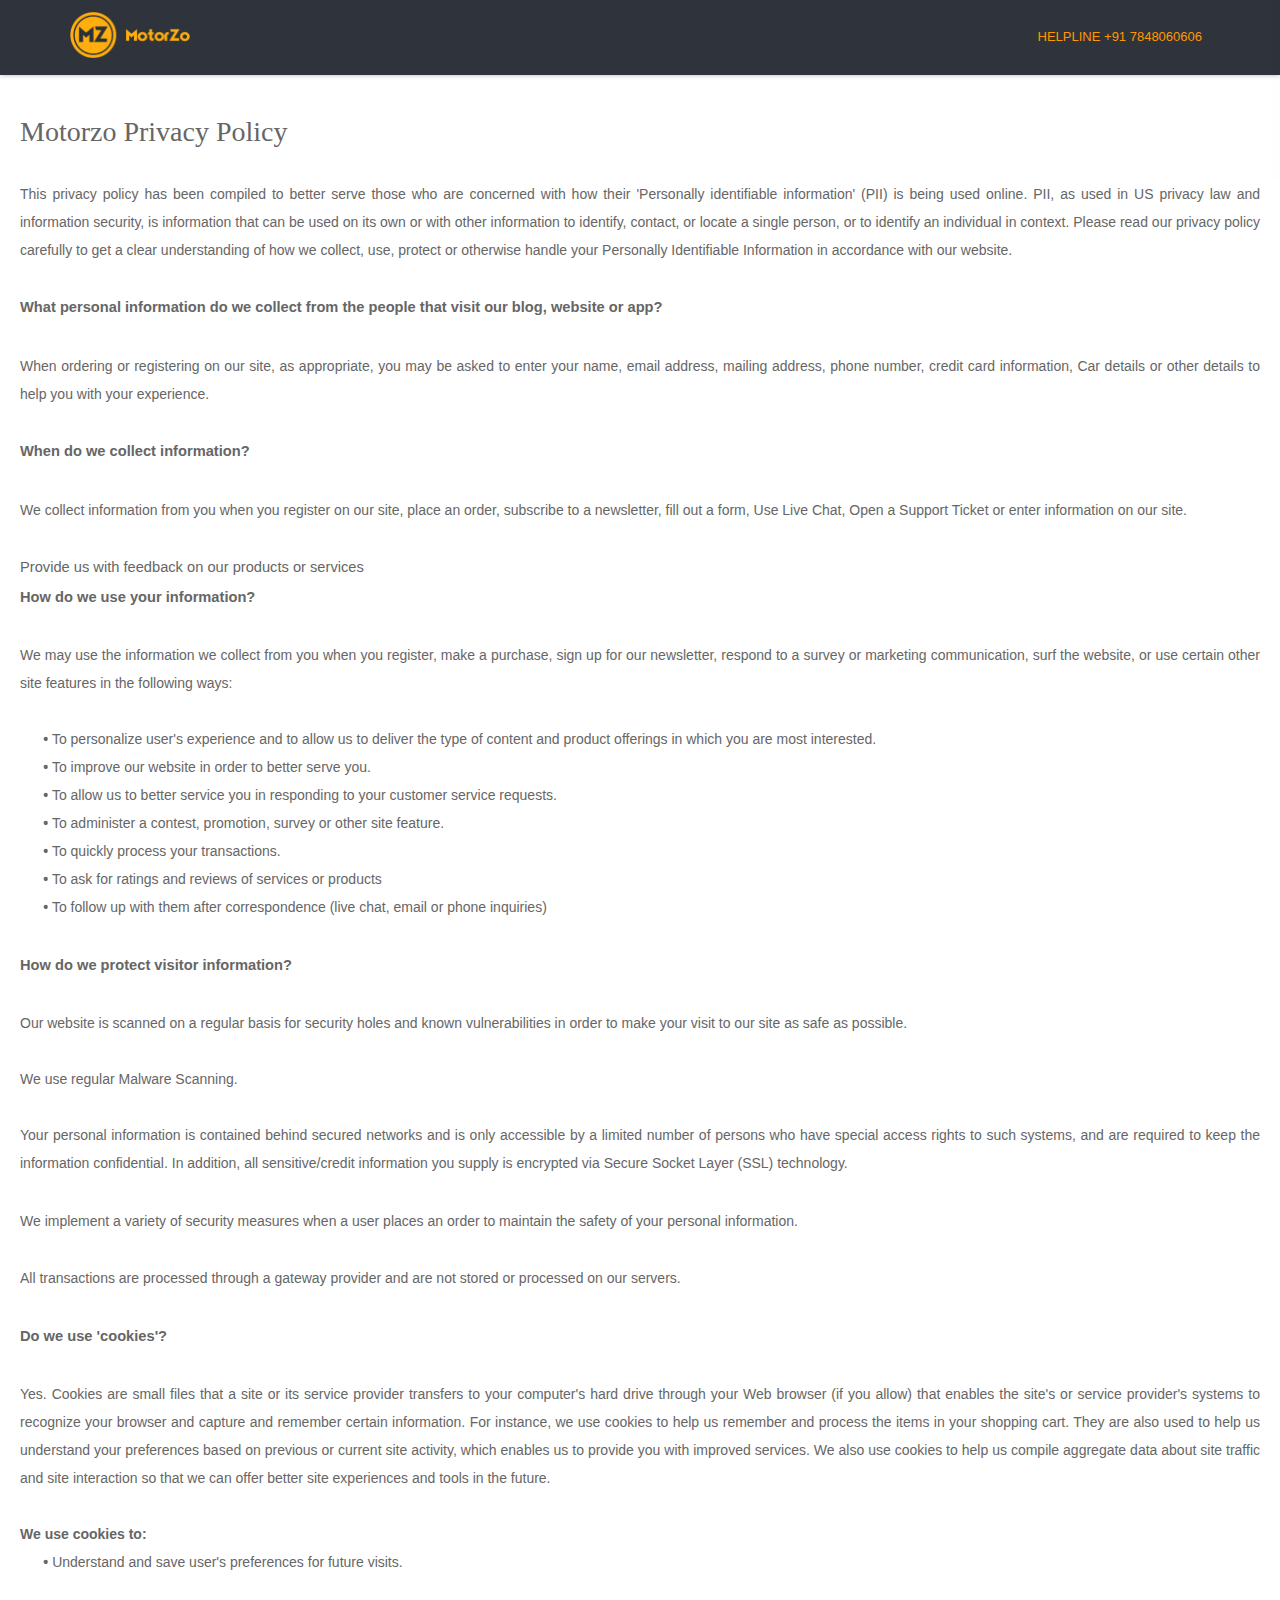
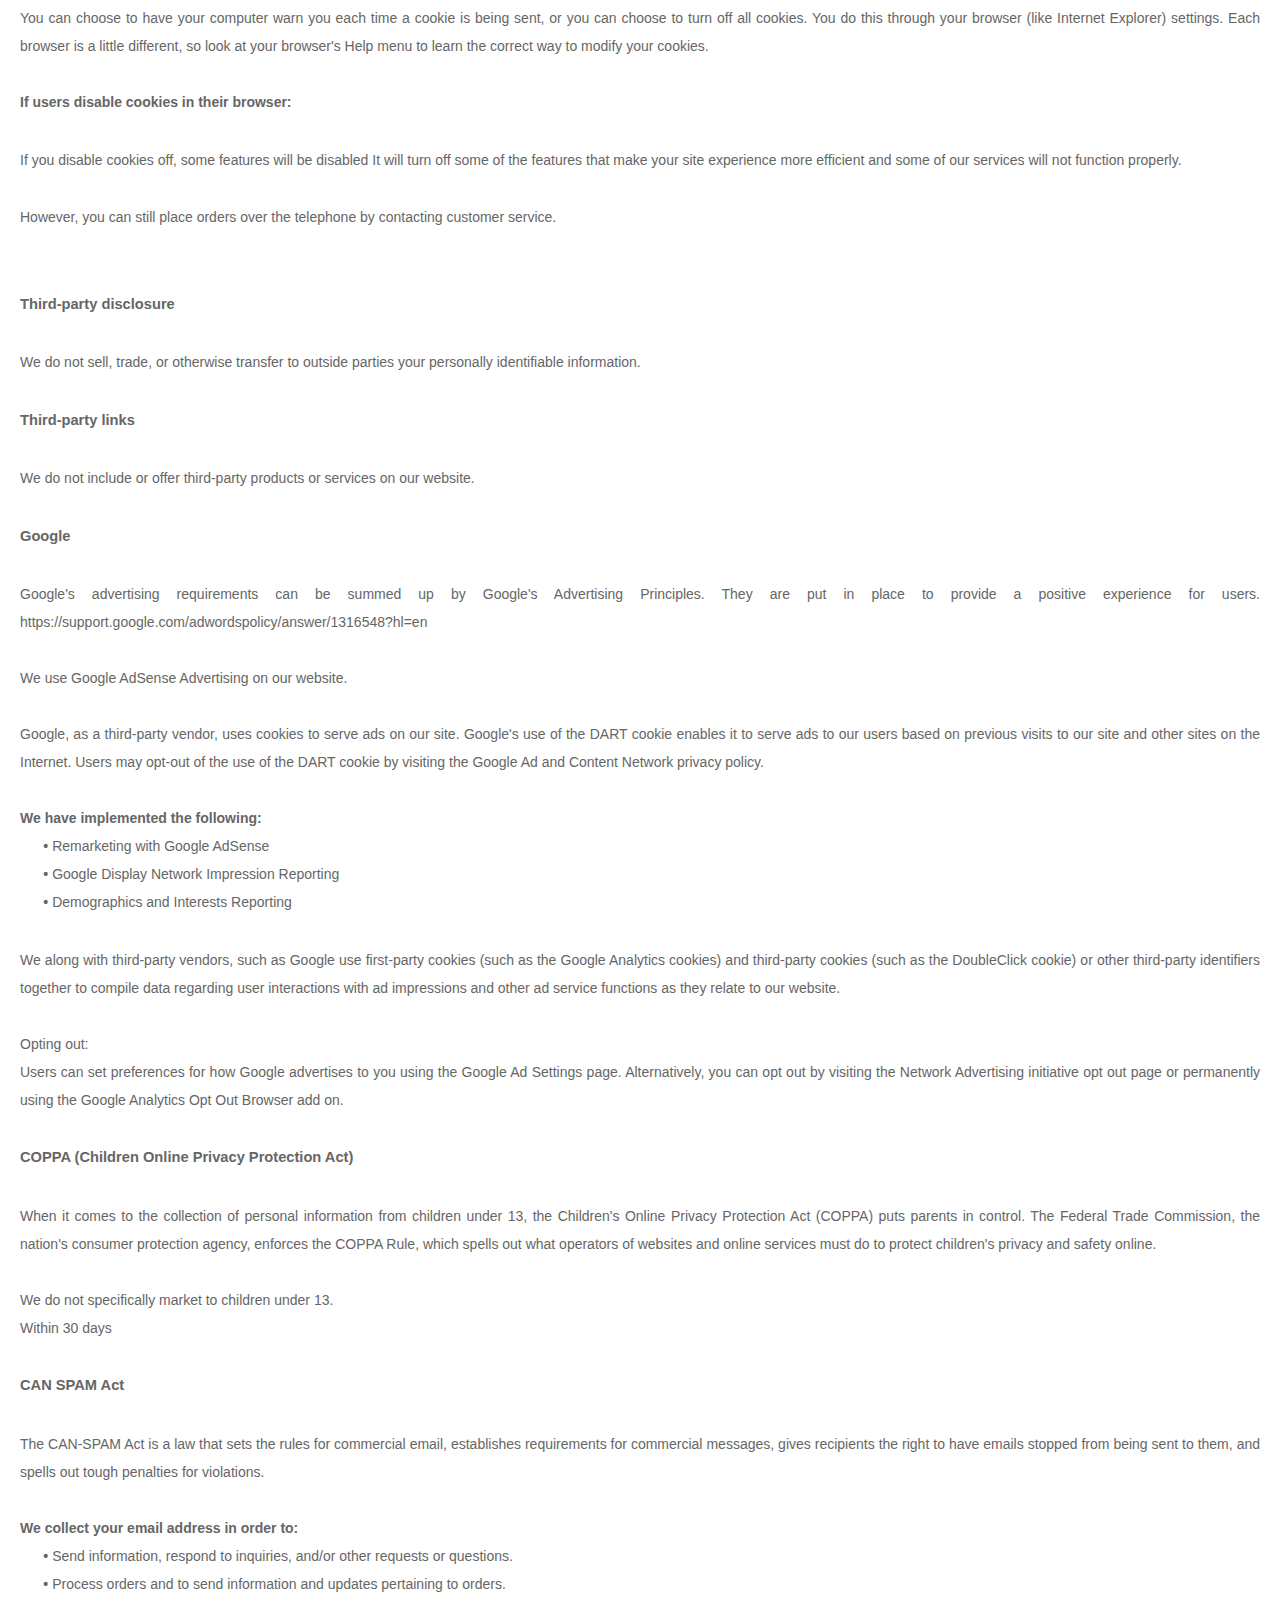
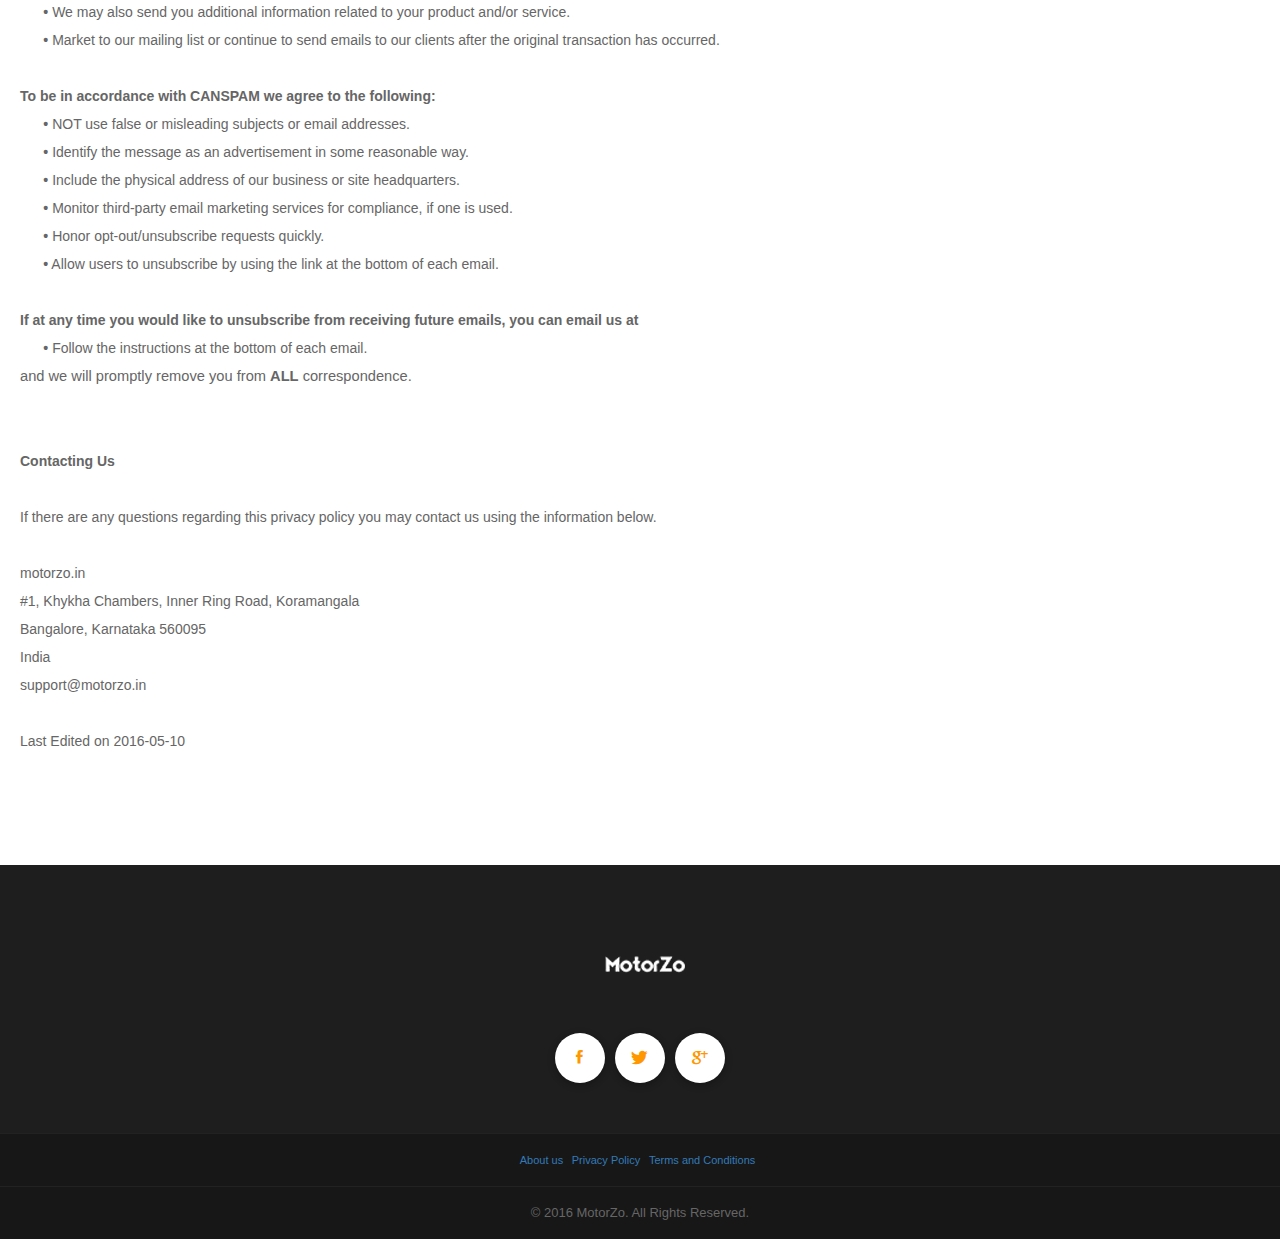
==== commit 6b6d0525: "polcies pages added" ====
--- a/privacy-policy.html
+++ b/privacy-policy.html
@@ -129,8 +129,240 @@
 <!-- Main section start -->
 <main class="main">
     <div id="main-container" class="clearfix">
-        <section id="home" class="scroll-section banner">
-
+        <section id="home" class="scroll-section bannerPolicy">
+            <div id='ppHeader'>Motorzo Privacy Policy</div>
+            <div id='ppBody'>
+                <div class='ppConsistencies'>
+                    <div class='col-2'>
+                        <div class="quick-links text-center">Information Collection</div>
+                    </div>
+                    <div class='col-2'>
+                        <div class="quick-links text-center">Information Usage</div>
+                    </div>
+                    <div class='col-2'>
+                        <div class="quick-links text-center">Information Protection</div>
+                    </div>
+                    <div class='col-2'>
+                        <div class="quick-links text-center">Cookie Usage</div>
+                    </div>
+                    <div class='col-2'>
+                        <div class="quick-links text-center">3rd Party Disclosure</div>
+                    </div>
+                    <div class='col-2'>
+                        <div class="quick-links text-center">3rd Party Links</div>
+                    </div>
+                    <div class='col-2'></div>
+                    <div class='col-2'></div>
+                    <div class='col-2'></div>
+                </div>
+                <div style='clear:both;height:10px;'></div>
+                <div class='ppConsistencies'>
+                    <div class='col-2'>
+                        <div class="col-12 quick-links2 gen-text-center">Google AdSense</div>
+                    </div>
+                    <div class='col-2'>
+                        <div class="col-12 quick-links2 gen-text-center coppa-pad">
+                            COPPA
+
+                        </div>
+                    </div>
+                    <div class='col-2'>
+                        <div class="quick-links2 gen-text-center">Our Contact Information<br></div>
+                    </div>
+                </div>
+                <div style='clear:both;height:10px;'></div>
+                <div class='innerText'>This privacy policy has been compiled to better serve those who are concerned with how their
+                    'Personally identifiable information' (PII) is being used online. PII, as used in US privacy law and information
+                    security, is information that can be used on its own or with other information to identify, contact, or locate a
+                    single person, or to identify an individual in context. Please read our privacy policy carefully to get a clear
+                    understanding of how we collect, use, protect or otherwise handle your Personally Identifiable Information in
+                    accordance with our website.<br></div>
+                <span id='infoCo'></span><br>
+                <div class='grayText'><strong>What personal information do we collect from the people that visit our blog, website
+                    or app?</strong></div>
+                <br/>
+                <div class='innerText'>When ordering or registering on our site, as appropriate, you may be asked to enter your
+                    name, email address, mailing address, phone number, credit card information, Car details or other details to
+                    help you with your experience.
+                </div>
+                <br>
+                <div class='grayText'><strong>When do we collect information?</strong></div>
+                <br/>
+                <div class='innerText'>We collect information from you when you register on our site, place an order, subscribe to a
+                    newsletter, fill out a form, Use Live Chat, Open a Support Ticket or enter information on our site.
+                </div>
+                <br>Provide us with feedback on our products or services <span id='infoUs'></span><br>
+                <div class='grayText'><strong>How do we use your information? </strong></div>
+                <br/>
+                <div class='innerText'> We may use the information we collect from you when you register, make a purchase, sign up
+                    for our newsletter, respond to a survey or marketing communication, surf the website, or use certain other site
+                    features in the following ways:<br><br></div>
+                <div class='innerText'>&nbsp;&nbsp;&nbsp;&nbsp;&nbsp; <strong>&bull;</strong> To personalize user's experience and
+                    to allow us to deliver the type of content and product offerings in which you are most interested.
+                </div>
+                <div class='innerText'>&nbsp;&nbsp;&nbsp;&nbsp;&nbsp; <strong>&bull;</strong> To improve our website in order to
+                    better serve you.
+                </div>
+                <div class='innerText'>&nbsp;&nbsp;&nbsp;&nbsp;&nbsp; <strong>&bull;</strong> To allow us to better service you in
+                    responding to your customer service requests.
+                </div>
+                <div class='innerText'>&nbsp;&nbsp;&nbsp;&nbsp;&nbsp; <strong>&bull;</strong> To administer a contest, promotion,
+                    survey or other site feature.
+                </div>
+                <div class='innerText'>&nbsp;&nbsp;&nbsp;&nbsp;&nbsp; <strong>&bull;</strong> To quickly process your transactions.
+                </div>
+                <div class='innerText'>&nbsp;&nbsp;&nbsp;&nbsp;&nbsp; <strong>&bull;</strong> To ask for ratings and reviews of
+                    services or products
+                </div>
+                <div class='innerText'>&nbsp;&nbsp;&nbsp;&nbsp;&nbsp; <strong>&bull;</strong> To follow up with them after
+                    correspondence (live chat, email or phone inquiries)
+                </div>
+                <span id='infoPro'></span><br>
+                <div class='grayText'><strong>How do we protect visitor information?</strong></div>
+                <br/>
+                <div class='innerText'>Our website is scanned on a regular basis for security holes and known vulnerabilities in
+                    order to make your visit to our site as safe as possible.<br><br></div>
+                <div class='innerText'>We use regular Malware Scanning.<br><br></div>
+                <div class='innerText'>Your personal information is contained behind secured networks and is only accessible by a
+                    limited number of persons who have special access rights to such systems, and are required to keep the
+                    information confidential. In addition, all sensitive/credit information you supply is encrypted via Secure
+                    Socket Layer (SSL) technology.
+                </div>
+                <br>
+                <div class='innerText'>We implement a variety of security measures when a user places an order to maintain the
+                    safety of your personal information.
+                </div>
+                <br>
+                <div class='innerText'>All transactions are processed through a gateway provider and are not stored or processed on
+                    our servers.
+                </div>
+                <span id='coUs'></span><br>
+                <div class='grayText'><strong>Do we use 'cookies'?</strong></div>
+                <br/>
+                <div class='innerText'>Yes. Cookies are small files that a site or its service provider transfers to your computer's
+                    hard drive through your Web browser (if you allow) that enables the site's or service provider's systems to
+                    recognize your browser and capture and remember certain information. For instance, we use cookies to help us
+                    remember and process the items in your shopping cart. They are also used to help us understand your preferences
+                    based on previous or current site activity, which enables us to provide you with improved services. We also use
+                    cookies to help us compile aggregate data about site traffic and site interaction so that we can offer better
+                    site experiences and tools in the future.
+                </div>
+                <div class='innerText'><br><strong>We use cookies to:</strong></div>
+                <div class='innerText'>&nbsp;&nbsp;&nbsp;&nbsp;&nbsp; <strong>&bull;</strong> Understand and save user's preferences
+                    for future visits.
+                </div>
+                <div class='innerText'><br>You can choose to have your computer warn you each time a cookie is being sent, or you
+                    can choose to turn off all cookies. You do this through your browser (like Internet Explorer) settings. Each
+                    browser is a little different, so look at your browser's Help menu to learn the correct way to modify your
+                    cookies.<br></div>
+                <div class='innerText'><br><strong>If users disable cookies in their browser:</strong></div>
+                <br>
+                <div class='innerText'>If you disable cookies off, some features will be disabled It will turn off some of the
+                    features that make your site experience more efficient and some of our services will not function properly.
+                </div>
+                <br>
+                <div class='innerText'>However, you can still place orders over the telephone by contacting customer service.</div>
+                <br><span id='trDi'></span><br>
+                <div class='grayText'><strong>Third-party disclosure</strong></div>
+                <br/>
+                <div class='innerText'>We do not sell, trade, or otherwise transfer to outside parties your personally identifiable
+                    information.
+                </div>
+                <span id='trLi'></span><br>
+                <div class='grayText'><strong>Third-party links</strong></div>
+                <br/>
+                <div class='innerText'>We do not include or offer third-party products or services on our website.</div>
+                <span id='gooAd'></span><br>
+                <div class='blueText'><strong>Google</strong></div>
+                <br/>
+                <div class='innerText'>Google's advertising requirements can be summed up by Google's Advertising Principles. They
+                    are put in place to provide a positive experience for users.
+                    https://support.google.com/adwordspolicy/answer/1316548?hl=en <br><br></div>
+                <div class='innerText'>We use Google AdSense Advertising on our website.</div>
+                <div class='innerText'><br>Google, as a third-party vendor, uses cookies to serve ads on our site. Google's use of
+                    the DART cookie enables it to serve ads to our users based on previous visits to our site and other sites on the
+                    Internet. Users may opt-out of the use of the DART cookie by visiting the Google Ad and Content Network privacy
+                    policy.<br></div>
+                <div class='innerText'><br><strong>We have implemented the following:</strong></div>
+                <div class='innerText'>&nbsp;&nbsp;&nbsp;&nbsp;&nbsp; <strong>&bull;</strong> Remarketing with Google AdSense</div>
+                <div class='innerText'>&nbsp;&nbsp;&nbsp;&nbsp;&nbsp; <strong>&bull;</strong> Google Display Network Impression
+                    Reporting
+                </div>
+                <div class='innerText'>&nbsp;&nbsp;&nbsp;&nbsp;&nbsp; <strong>&bull;</strong> Demographics and Interests Reporting
+                </div>
+                <br>
+                <div class='innerText'>We along with third-party vendors, such as Google use first-party cookies (such as the Google
+                    Analytics cookies) and third-party cookies (such as the DoubleClick cookie) or other third-party identifiers
+                    together to compile data regarding user interactions with ad impressions and other ad service functions as they
+                    relate to our website.
+                </div>
+                <div class='innerText'><br>Opting out:<Br>
+                    Users can set preferences for how Google advertises to you using the Google Ad Settings page. Alternatively, you
+                    can opt out by visiting the Network Advertising initiative opt out page or permanently using the Google
+                    Analytics Opt Out Browser add on.
+                </div>
+                <span id='coppAct'></span><br>
+                <div class='blueText'><strong>COPPA (Children Online Privacy Protection Act)</strong></div>
+                <br/>
+                <div class='innerText'>When it comes to the collection of personal information from children under 13, the
+                    Children's Online Privacy Protection Act (COPPA) puts parents in control. The Federal Trade Commission, the
+                    nation's consumer protection agency, enforces the COPPA Rule, which spells out what operators of websites and
+                    online services must do to protect children's privacy and safety online.<br><br></div>
+                <div class='innerText'>We do not specifically market to children under 13.</div>
+                <div class='innerText'>Within 30 days</div>
+                <span id='canSpam'></span><br>
+                <div class='blueText'><strong>CAN SPAM Act</strong></div>
+                <br/>
+                <div class='innerText'>The CAN-SPAM Act is a law that sets the rules for commercial email, establishes requirements
+                    for commercial messages, gives recipients the right to have emails stopped from being sent to them, and spells
+                    out tough penalties for violations.<br><br></div>
+                <div class='innerText'><strong>We collect your email address in order to:</strong></div>
+                <div class='innerText'>&nbsp;&nbsp;&nbsp;&nbsp;&nbsp; <strong>&bull;</strong> Send information, respond to
+                    inquiries, and/or other requests or questions.
+                </div>
+                <div class='innerText'>&nbsp;&nbsp;&nbsp;&nbsp;&nbsp; <strong>&bull;</strong> Process orders and to send information
+                    and updates pertaining to orders.
+                </div>
+                <div class='innerText'>&nbsp;&nbsp;&nbsp;&nbsp;&nbsp; <strong>&bull;</strong> We may also send you additional
+                    information related to your product and/or service.
+                </div>
+                <div class='innerText'>&nbsp;&nbsp;&nbsp;&nbsp;&nbsp; <strong>&bull;</strong> Market to our mailing list or continue
+                    to send emails to our clients after the original transaction has occurred.
+                </div>
+                <div class='innerText'><br><strong>To be in accordance with CANSPAM we agree to the following:</strong></div>
+                <div class='innerText'>&nbsp;&nbsp;&nbsp;&nbsp;&nbsp; <strong>&bull;</strong> NOT use false or misleading subjects
+                    or email addresses.
+                </div>
+                <div class='innerText'>&nbsp;&nbsp;&nbsp;&nbsp;&nbsp; <strong>&bull;</strong> Identify the message as an
+                    advertisement in some reasonable way.
+                </div>
+                <div class='innerText'>&nbsp;&nbsp;&nbsp;&nbsp;&nbsp; <strong>&bull;</strong> Include the physical address of our
+                    business or site headquarters.
+                </div>
+                <div class='innerText'>&nbsp;&nbsp;&nbsp;&nbsp;&nbsp; <strong>&bull;</strong> Monitor third-party email marketing
+                    services for compliance, if one is used.
+                </div>
+                <div class='innerText'>&nbsp;&nbsp;&nbsp;&nbsp;&nbsp; <strong>&bull;</strong> Honor opt-out/unsubscribe requests
+                    quickly.
+                </div>
+                <div class='innerText'>&nbsp;&nbsp;&nbsp;&nbsp;&nbsp; <strong>&bull;</strong> Allow users to unsubscribe by using
+                    the link at the bottom of each email.
+                </div>
+                <div class='innerText'><strong><br>If at any time you would like to unsubscribe from receiving future emails, you
+                    can email us at</strong></div>
+                <div class='innerText'>&nbsp;&nbsp;&nbsp;&nbsp;&nbsp; <strong>&bull;</strong> Follow the instructions at the bottom
+                    of each email.
+                </div>
+                and we will promptly remove you from <strong>ALL</strong> correspondence.
+            </div><br><span id='ourCon'></span><br>
+            <div class='blueText'><strong>Contacting Us</strong></div><br/>
+            <div class='innerText'>If there are any questions regarding this privacy policy you may contact us using the information
+                below.<br><br></div>
+            <div class='innerText'>motorzo.in</div>
+            <div class='innerText'>#1, Khykha Chambers, Inner Ring Road, Koramangala</div>Bangalore, Karnataka 560095
+            <div class='innerText'>India</div>
+            <div class='innerText'>support@motorzo.in</div>
+            <div class='innerText'><br>Last Edited on 2016-05-10</div>
         </section>
     </div>
 </main>
@@ -158,9 +390,9 @@
     </div>
     <div class="bottom">
         <div class="container">
-            <a href="privacy-policy.html" style="margin-right: 5px">Privacy Policy</a>
-            <a href="terms-and-conditions.html" style="margin-right: 5px">Terms and Conditions</a>
-            <a href="cancellation-returns.html" style="margin-right: 5px">Returns & Cancellations</a>
+            <a href="about-us.html" style="margin-right: 5px;font-size: 11px;">About us</a>
+            <a href="privacy-policy.html" style="margin-right: 5px;font-size: 11px;">Privacy Policy</a>
+            <a href="terms-and-conditions.html" style="margin-right: 5px;font-size: 11px;">Terms and Conditions</a>
 
         </div>
     </div>
--- a/assets/css/main.css
+++ b/assets/css/main.css
@@ -745,6 +745,13 @@
     padding-top: 189px;
     padding-bottom: 90px;
 }
+.bannerPolicy {
+    position: relative;
+    min-height: 100%;
+    padding-top: 84px;
+    padding-bottom: 90px;
+    margin: 20px;
+}
 .banner-bg {
     background-image: url('../../img/banner_bg.jpg');
 }
@@ -2599,4 +2606,27 @@
 }
 #fpi_content #fpi_submit_message {
     margin: 0 !important;
+}
+#ppBody
+{
+    font-size:11pt;
+    width:100%;
+    margin:0 auto;
+    text-align:justify;
+}
+
+#ppHeader
+{
+    font-family:verdana;
+    font-size:21pt;
+    width:100%;
+    margin:0 auto;
+}
+
+.ppConsistencies
+{
+    display:none;
+}
+.innerText{
+    font-size: 14px;
 }